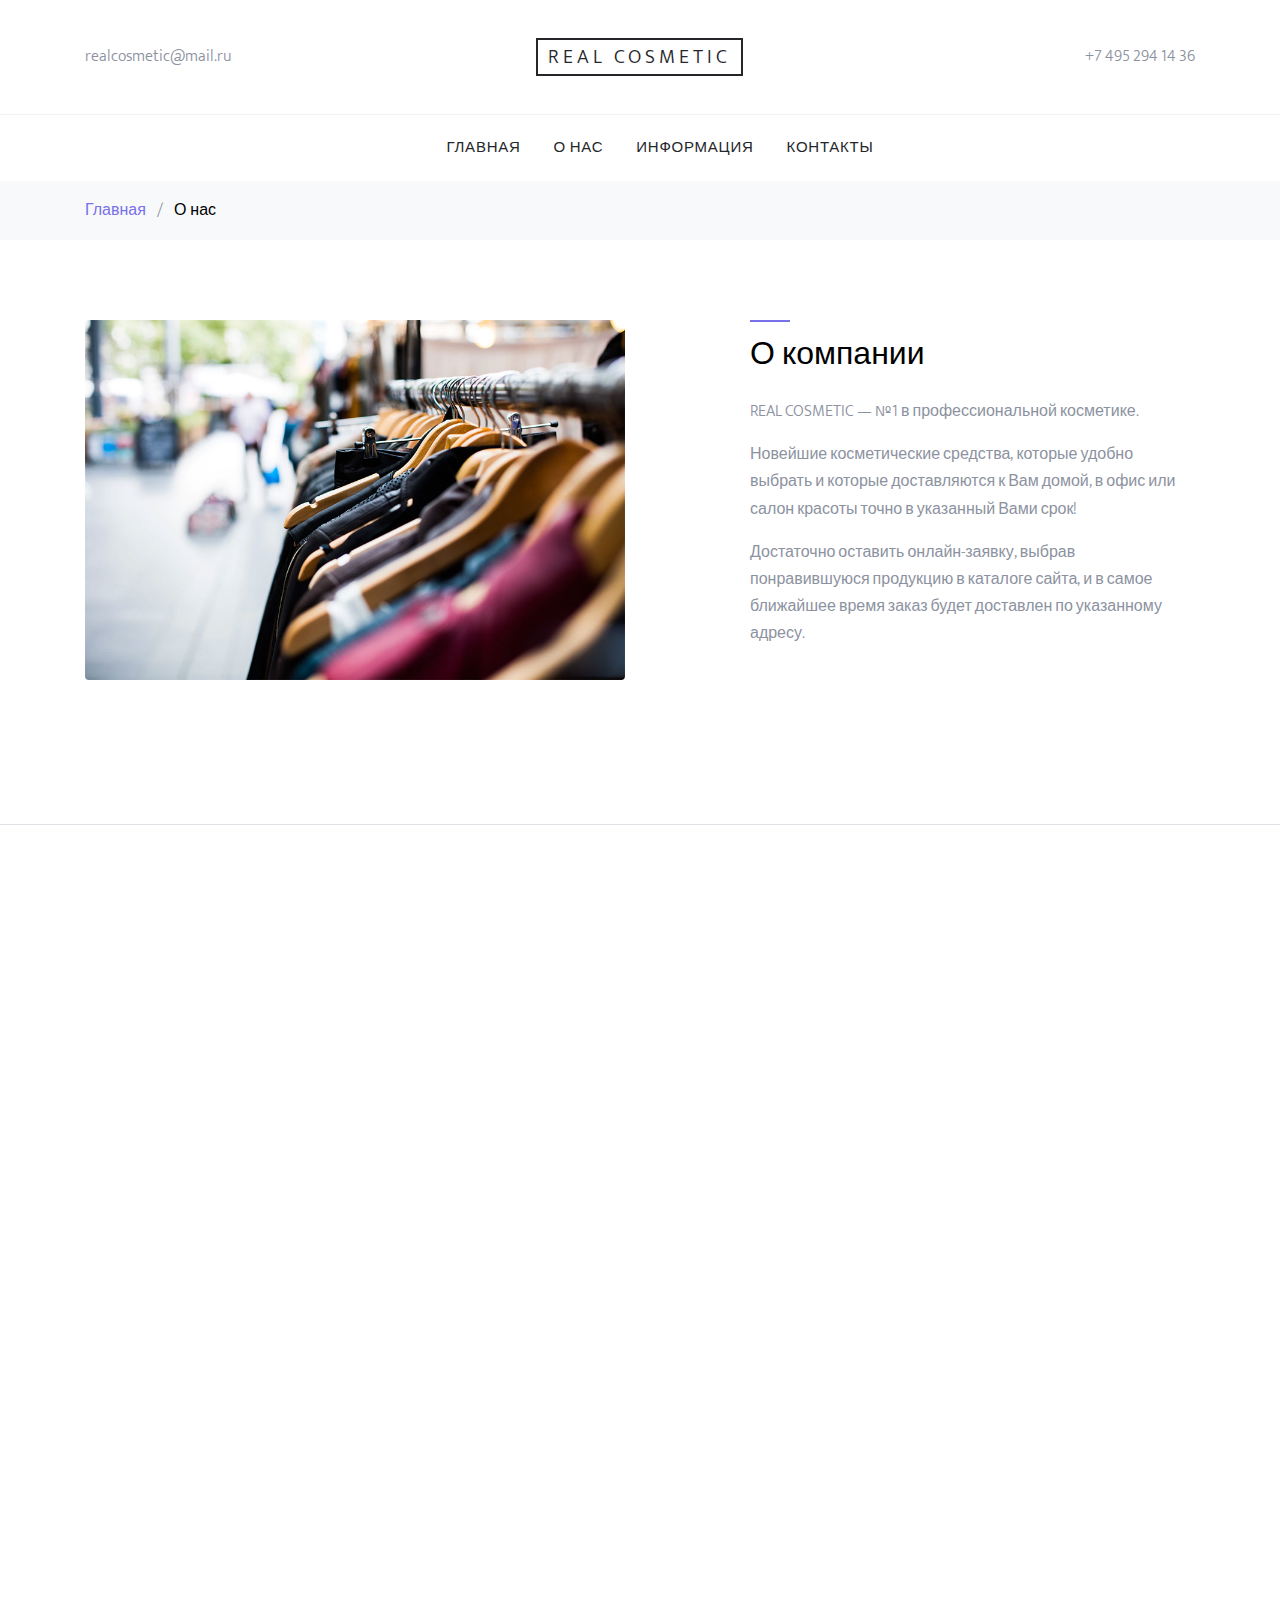
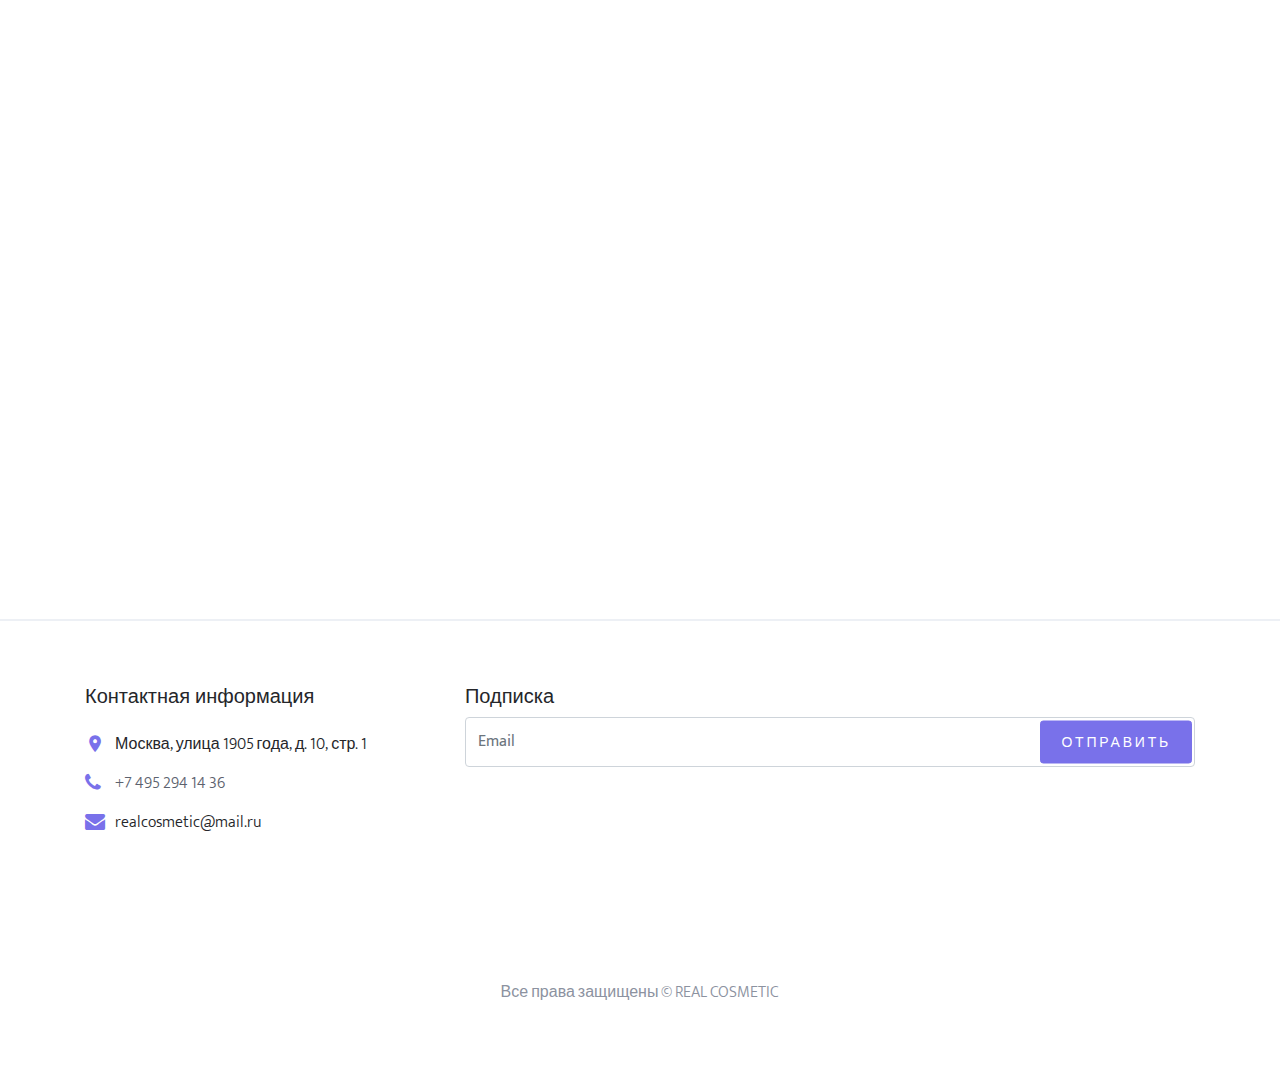
==== about.html @ 62da7d02 "first" ====
<!DOCTYPE html>
<html lang="ru">

<head>
  <title>Real Cosmetic &mdash; Профессиональная косметика для волос</title>
  <meta charset="utf-8">
  <meta name="viewport" content="width=device-width, initial-scale=1, shrink-to-fit=no">

  <link rel="stylesheet" href="https://fonts.googleapis.com/css?family=Mukta:300,400,700">
  <link rel="stylesheet" href="fonts/icomoon/style.css">

  <link rel="stylesheet" href="css/bootstrap.min.css">
  <link rel="stylesheet" href="css/magnific-popup.css">
  <link rel="stylesheet" href="css/jquery-ui.css">
  <link rel="stylesheet" href="css/owl.carousel.min.css">
  <link rel="stylesheet" href="css/owl.theme.default.min.css">


  <link rel="stylesheet" href="css/aos.css">

  <link rel="stylesheet" href="css/style.css">

</head>

<body>

  <div class="site-wrap">
    <header class="site-navbar" role="banner">
      <div class="site-navbar-top">
        <div class="container">
          <div class="row align-items-center">

            <div class="col-6 col-md-4 order-2 order-md-1 site-search-icon text-left">
              <div class="site-top-icons">
                <ul>
                  <li class="email">realcosmetic@mail.ru</li>
                </ul>
              </div>
            </div>

            <div class="col-12 mb-3 mb-md-0 col-md-4 order-1 order-md-2 text-center">
              <div class="site-logo">
                <a href="/" class="js-logo-clone">Real Cosmetic</a>
              </div>
            </div>

            <div class="col-6 col-md-4 order-3 order-md-3 text-right">
              <div class="site-top-icons">
                <ul>
                  <li class="phone">+7 495 294 14 36</li>
                  <li class="d-inline-block d-md-none ml-md-0"><a href="#" class="site-menu-toggle js-menu-toggle"><span
                        class="icon-menu"></span></a></li>
                </ul>
              </div>
            </div>

          </div>
        </div>
      </div>
      <nav class="site-navigation text-right text-md-center" role="navigation">
        <div class="container">
          <ul class="site-menu js-clone-nav d-none d-md-block">
            <li>
              <a href="/">Главная</a>
            </li>
            <li>
              <a class="active" href="about.html">О нас</a>
            </li>
            <li><a href="info.html">Информация</a></li>
            <li><a href="contact.html">Контакты</a></li>
          </ul>
        </div>
      </nav>
    </header>

    <div class="bg-light py-3">
      <div class="container">
        <div class="row">
          <div class="col-md-12 mb-0"><a href="/">Главная</a> <span class="mx-2 mb-0">/</span> <strong
              class="text-black">О нас</strong></div>
        </div>
      </div>
    </div>

    <div class="site-section border-bottom" data-aos="fade">
      <div class="container">
        <div class="row mb-5">
          <div class="col-md-6">
            <div class="block-16">
              <figure>
                <img src="images/blog_1.jpg" alt="Image placeholder" class="img-fluid rounded">
              </figure>
            </div>
          </div>
          <div class="col-md-1"></div>
          <div class="col-md-5">
            <div class="site-section-heading pt-3 mb-4">
              <h2 class="text-black">О компании</h2>
            </div>
            <p>REAL COSMETIC — №1 в профессиональной косметике.</p>
            <p>Новейшие косметические средства, которые удобно выбрать и которые доставляются к Вам домой, в офис или
              салон красоты точно в указанный Вами срок!
            </p>
            <p>Достаточно оставить онлайн-заявку, выбрав понравившуюся продукцию в каталоге сайта, и в самое ближайшее
              время заказ будет доставлен по указанному адресу.</p>
          </div>
        </div>
      </div>
    </div>

    <div class="site-section border-bottom" data-aos="fade">
      <div class="container">
        <div class="row mb-5">
          <div class="col-md-5">
            <div class="site-section-heading pt-3 mb-4">
              <h2 class="text-black">Наши достижения</h2>
            </div>
            <ul>
              <li>Надежные гарантии качества всего предлагаемого ассортимента; </li>
              <li>20 000 наименований продукции высшего качества;</li>
              <li>Представительство продукции более чем 100-та брендов с безупречной репутацией;</li>
              <li>Целевая аудитория из более чем 90 000 лояльных пользователей;</li>
              <li>Более 500 000 страниц в месяц просматривают наши пользователи;</li>
              <li>Доставка в 17 000 населенных пунктов РФ без предоплаты.</li>
            </ul>
          </div>
          <div class="col-md-1">
          </div>
          <div class="col-md-6">
            <div class="block-16">
              <figure>
                <img src="images/blog_1.jpg" alt="Image placeholder" class="img-fluid rounded">
              </figure>
            </div>
          </div>
        </div>
      </div>
    </div>

    <div class="site-section border-bottom" data-aos="fade">
      <div class="container">
        <div class="row mb-5">
          <div class="col-md-6">
            <div class="block-16">
              <figure>
                <img src="images/blog_1.jpg" alt="Image placeholder" class="img-fluid rounded">
              </figure>
            </div>
          </div>
          <div class="col-md-1"></div>
          <div class="col-md-5">
            <div class="site-section-heading pt-3 mb-4">
              <h2 class="text-black">Преимущества</h2>
            </div>
            <p>100% оригинальная продукция.</p>
            <p>Мы предлагаем Вам широкий спектр новинок. У нас Вы найдете современные косметические продукты
              профессиональных линий мировых производителей, созданные на основе натуральных и, порой, чрезвычайно
              редких компонентов.</p>
          </div>
        </div>
      </div>
    </div>

    <div class="site-section site-section-sm site-blocks-1">
      <div class="container">
        <div class="row">
          <div class="col-md-6 col-lg-4 d-lg-flex mb-4 mb-lg-0 pl-4" data-aos="fade-up" data-aos-delay="">
            <div class="icon mr-4 align-self-start">
              <span class="icon-truck"></span>
            </div>
            <div class="text">
              <h2 class="text-uppercase">Бесплатная доставка</h2>
              <p>от 2700 руб.</p>
            </div>
          </div>
          <div class="col-md-6 col-lg-4 d-lg-flex mb-4 mb-lg-0 pl-4" data-aos="fade-up" data-aos-delay="100">
            <div class="icon mr-4 align-self-start">
              <span class="icon-refresh2"></span>
            </div>
            <div class="text">
              <h2 class="text-uppercase">Бесплатный возврат</h2>
              <p>в течение 14 дней.</p>
            </div>
          </div>
          <div class="col-md-6 col-lg-4 d-lg-flex mb-4 mb-lg-0 pl-4" data-aos="fade-up" data-aos-delay="200">
            <div class="icon mr-4 align-self-start">
              <span class="icon-help"></span>
            </div>
            <div class="text">
              <h2 class="text-uppercase">Поддержка покупателей</h2>
              <p>консультации 24/7.</p>
            </div>
          </div>
        </div>
      </div>
    </div>

    <footer class="site-footer border-top">
      <div class="container">
        <div class="row">
          <div class="col-md-6 col-lg-4">
            <div class="block-5 mb-5">
              <h3 class="footer-heading mb-4">Контактная информация</h3>
              <ul class="list-unstyled">
                <li class="address">Москва, улица 1905 года, д. 10, стр. 1</li>
                <li class="phone"><a href="tel://84952941436">+7 495 294 14 36</a></li>
                <li class="email">realcosmetic@mail.ru</li>
              </ul>
            </div>
          </div>
          <div class="block-7 col-md-6 col-lg-8">
            <form action="#" method="post">
              <h3 class="footer-heading">Подписка</h3>
              <div class="form-group">
                <input type="text" class="form-control py-4" id="email_subscribe" placeholder="Email">
                <input type="submit" class="btn btn-sm btn-primary" value="Отправить">
              </div>
            </form>
          </div>
        </div>
        <div class="row pt-5 mt-5 text-center">
          <div class="col-md-12">
            <p>
              Все права защищены &copy; REAL COSMETIC
            </p>
          </div>

        </div>
      </div>
    </footer>
  </div>

  <script src="js/jquery-3.3.1.min.js"></script>
  <script src="js/jquery-ui.js"></script>
  <script src="js/popper.min.js"></script>
  <script src="js/bootstrap.min.js"></script>
  <script src="js/owl.carousel.min.js"></script>
  <script src="js/jquery.magnific-popup.min.js"></script>
  <script src="js/aos.js"></script>

  <script src="js/main.js"></script>

</body>

</html>
---- fonts/icomoon/style.css ----
@font-face {
  font-family: 'icomoon';
  src:  url('fonts/icomoon.eot?10si43');
  src:  url('fonts/icomoon.eot?10si43#iefix') format('embedded-opentype'),
    url('fonts/icomoon.ttf?10si43') format('truetype'),
    url('fonts/icomoon.woff?10si43') format('woff'),
    url('fonts/icomoon.svg?10si43#icomoon') format('svg');
  font-weight: normal;
  font-style: normal;
}

[class^="icon-"], [class*=" icon-"] {
  /* use !important to prevent issues with browser extensions that change fonts */
  font-family: 'icomoon' !important;
  speak: none;
  font-style: normal;
  font-weight: normal;
  font-variant: normal;
  text-transform: none;
  line-height: 1;

  /* Better Font Rendering =========== */
  -webkit-font-smoothing: antialiased;
  -moz-osx-font-smoothing: grayscale;
}

.icon-asterisk:before {
  content: "\f069";
}
.icon-plus:before {
  content: "\f067";
}
.icon-question:before {
  content: "\f128";
}
.icon-minus:before {
  content: "\f068";
}
.icon-glass:before {
  content: "\f000";
}
.icon-music:before {
  content: "\f001";
}
.icon-search:before {
  content: "\f002";
}
.icon-envelope-o:before {
  content: "\f003";
}
.icon-heart:before {
  content: "\f004";
}
.icon-star:before {
  content: "\f005";
}
.icon-star-o:before {
  content: "\f006";
}
.icon-user:before {
  content: "\f007";
}
.icon-film:before {
  content: "\f008";
}
.icon-th-large:before {
  content: "\f009";
}
.icon-th:before {
  content: "\f00a";
}
.icon-th-list:before {
  content: "\f00b";
}
.icon-check:before {
  content: "\f00c";
}
.icon-close:before {
  content: "\f00d";
}
.icon-remove:before {
  content: "\f00d";
}
.icon-times:before {
  content: "\f00d";
}
.icon-search-plus:before {
  content: "\f00e";
}
.icon-search-minus:before {
  content: "\f010";
}
.icon-power-off:before {
  content: "\f011";
}
.icon-signal:before {
  content: "\f012";
}
.icon-cog:before {
  content: "\f013";
}
.icon-gear:before {
  content: "\f013";
}
.icon-trash-o:before {
  content: "\f014";
}
.icon-home:before {
  content: "\f015";
}
.icon-file-o:before {
  content: "\f016";
}
.icon-clock-o:before {
  content: "\f017";
}
.icon-road:before {
  content: "\f018";
}
.icon-download:before {
  content: "\f019";
}
.icon-arrow-circle-o-down:before {
  content: "\f01a";
}
.icon-arrow-circle-o-up:before {
  content: "\f01b";
}
.icon-inbox:before {
  content: "\f01c";
}
.icon-play-circle-o:before {
  content: "\f01d";
}
.icon-repeat:before {
  content: "\f01e";
}
.icon-rotate-right:before {
  content: "\f01e";
}
.icon-refresh:before {
  content: "\f021";
}
.icon-list-alt:before {
  content: "\f022";
}
.icon-lock:before {
  content: "\f023";
}
.icon-flag:before {
  content: "\f024";
}
.icon-headphones:before {
  content: "\f025";
}
.icon-volume-off:before {
  content: "\f026";
}
.icon-volume-down:before {
  content: "\f027";
}
.icon-volume-up:before {
  content: "\f028";
}
.icon-qrcode:before {
  content: "\f029";
}
.icon-barcode:before {
  content: "\f02a";
}
.icon-tag:before {
  content: "\f02b";
}
.icon-tags:before {
  content: "\f02c";
}
.icon-book:before {
  content: "\f02d";
}
.icon-bookmark:before {
  content: "\f02e";
}
.icon-print:before {
  content: "\f02f";
}
.icon-camera:before {
  content: "\f030";
}
.icon-font:before {
  content: "\f031";
}
.icon-bold:before {
  content: "\f032";
}
.icon-italic:before {
  content: "\f033";
}
.icon-text-height:before {
  content: "\f034";
}
.icon-text-width:before {
  content: "\f035";
}
.icon-align-left:before {
  content: "\f036";
}
.icon-align-center:before {
  content: "\f037";
}
.icon-align-right:before {
  content: "\f038";
}
.icon-align-justify:before {
  content: "\f039";
}
.icon-list:before {
  content: "\f03a";
}
.icon-dedent:before {
  content: "\f03b";
}
.icon-outdent:before {
  content: "\f03b";
}
.icon-indent:before {
  content: "\f03c";
}
.icon-video-camera:before {
  content: "\f03d";
}
.icon-image:before {
  content: "\f03e";
}
.icon-photo:before {
  content: "\f03e";
}
.icon-picture-o:before {
  content: "\f03e";
}
.icon-pencil:before {
  content: "\f040";
}
.icon-map-marker:before {
  content: "\f041";
}
.icon-adjust:before {
  content: "\f042";
}
.icon-tint:before {
  content: "\f043";
}
.icon-edit:before {
  content: "\f044";
}
.icon-pencil-square-o:before {
  content: "\f044";
}
.icon-share-square-o:before {
  content: "\f045";
}
.icon-check-square-o:before {
  content: "\f046";
}
.icon-arrows:before {
  content: "\f047";
}
.icon-step-backward:before {
  content: "\f048";
}
.icon-fast-backward:before {
  content: "\f049";
}
.icon-backward:before {
  content: "\f04a";
}
.icon-play:before {
  content: "\f04b";
}
.icon-pause:before {
  content: "\f04c";
}
.icon-stop:before {
  content: "\f04d";
}
.icon-forward:before {
  content: "\f04e";
}
.icon-fast-forward:before {
  content: "\f050";
}
.icon-step-forward:before {
  content: "\f051";
}
.icon-eject:before {
  content: "\f052";
}
.icon-chevron-left:before {
  content: "\f053";
}
.icon-chevron-right:before {
  content: "\f054";
}
.icon-plus-circle:before {
  content: "\f055";
}
.icon-minus-circle:before {
  content: "\f056";
}
.icon-times-circle:before {
  content: "\f057";
}
.icon-check-circle:before {
  content: "\f058";
}
.icon-question-circle:before {
  content: "\f059";
}
.icon-info-circle:before {
  content: "\f05a";
}
.icon-crosshairs:before {
  content: "\f05b";
}
.icon-times-circle-o:before {
  content: "\f05c";
}
.icon-check-circle-o:before {
  content: "\f05d";
}
.icon-ban:before {
  content: "\f05e";
}
.icon-arrow-left:before {
  content: "\f060";
}
.icon-arrow-right:before {
  content: "\f061";
}
.icon-arrow-up:before {
  content: "\f062";
}
.icon-arrow-down:before {
  content: "\f063";
}
.icon-mail-forward:before {
  content: "\f064";
}
.icon-share:before {
  content: "\f064";
}
.icon-expand:before {
  content: "\f065";
}
.icon-compress:before {
  content: "\f066";
}
.icon-exclamation-circle:before {
  content: "\f06a";
}
.icon-gift:before {
  content: "\f06b";
}
.icon-leaf:before {
  content: "\f06c";
}
.icon-fire:before {
  content: "\f06d";
}
.icon-eye:before {
  content: "\f06e";
}
.icon-eye-slash:before {
  content: "\f070";
}
.icon-exclamation-triangle:before {
  content: "\f071";
}
.icon-warning:before {
  content: "\f071";
}
.icon-plane:before {
  content: "\f072";
}
.icon-calendar:before {
  content: "\f073";
}
.icon-random:before {
  content: "\f074";
}
.icon-comment:before {
  content: "\f075";
}
.icon-magnet:before {
  content: "\f076";
}
.icon-chevron-up:before {
  content: "\f077";
}
.icon-chevron-down:before {
  content: "\f078";
}
.icon-retweet:before {
  content: "\f079";
}
.icon-shopping-cart:before {
  content: "\f07a";
}
.icon-folder:before {
  content: "\f07b";
}
.icon-folder-open:before {
  content: "\f07c";
}
.icon-arrows-v:before {
  content: "\f07d";
}
.icon-arrows-h:before {
  content: "\f07e";
}
.icon-bar-chart:before {
  content: "\f080";
}
.icon-bar-chart-o:before {
  content: "\f080";
}
.icon-twitter-square:before {
  content: "\f081";
}
.icon-facebook-square:before {
  content: "\f082";
}
.icon-camera-retro:before {
  content: "\f083";
}
.icon-key:before {
  content: "\f084";
}
.icon-cogs:before {
  content: "\f085";
}
.icon-gears:before {
  content: "\f085";
}
.icon-comments:before {
  content: "\f086";
}
.icon-thumbs-o-up:before {
  content: "\f087";
}
.icon-thumbs-o-down:before {
  content: "\f088";
}
.icon-star-half:before {
  content: "\f089";
}
.icon-heart-o:before {
  content: "\f08a";
}
.icon-sign-out:before {
  content: "\f08b";
}
.icon-linkedin-square:before {
  content: "\f08c";
}
.icon-thumb-tack:before {
  content: "\f08d";
}
.icon-external-link:before {
  content: "\f08e";
}
.icon-sign-in:before {
  content: "\f090";
}
.icon-trophy:before {
  content: "\f091";
}
.icon-github-square:before {
  content: "\f092";
}
.icon-upload:before {
  content: "\f093";
}
.icon-lemon-o:before {
  content: "\f094";
}
.icon-phone:before {
  content: "\f095";
}
.icon-square-o:before {
  content: "\f096";
}
.icon-bookmark-o:before {
  content: "\f097";
}
.icon-phone-square:before {
  content: "\f098";
}
.icon-twitter:before {
  content: "\f099";
}
.icon-facebook:before {
  content: "\f09a";
}
.icon-facebook-f:before {
  content: "\f09a";
}
.icon-github:before {
  content: "\f09b";
}
.icon-unlock:before {
  content: "\f09c";
}
.icon-credit-card:before {
  content: "\f09d";
}
.icon-feed:before {
  content: "\f09e";
}
.icon-rss:before {
  content: "\f09e";
}
.icon-hdd-o:before {
  content: "\f0a0";
}
.icon-bullhorn:before {
  content: "\f0a1";
}
.icon-bell-o:before {
  content: "\f0a2";
}
.icon-certificate:before {
  content: "\f0a3";
}
.icon-hand-o-right:before {
  content: "\f0a4";
}
.icon-hand-o-left:before {
  content: "\f0a5";
}
.icon-hand-o-up:before {
  content: "\f0a6";
}
.icon-hand-o-down:before {
  content: "\f0a7";
}
.icon-arrow-circle-left:before {
  content: "\f0a8";
}
.icon-arrow-circle-right:before {
  content: "\f0a9";
}
.icon-arrow-circle-up:before {
  content: "\f0aa";
}
.icon-arrow-circle-down:before {
  content: "\f0ab";
}
.icon-globe:before {
  content: "\f0ac";
}
.icon-wrench:before {
  content: "\f0ad";
}
.icon-tasks:before {
  content: "\f0ae";
}
.icon-filter:before {
  content: "\f0b0";
}
.icon-briefcase:before {
  content: "\f0b1";
}
.icon-arrows-alt:before {
  content: "\f0b2";
}
.icon-group:before {
  content: "\f0c0";
}
.icon-users:before {
  content: "\f0c0";
}
.icon-chain:before {
  content: "\f0c1";
}
.icon-link:before {
  content: "\f0c1";
}
.icon-cloud:before {
  content: "\f0c2";
}
.icon-flask:before {
  content: "\f0c3";
}
.icon-cut:before {
  content: "\f0c4";
}
.icon-scissors:before {
  content: "\f0c4";
}
.icon-copy:before {
  content: "\f0c5";
}
.icon-files-o:before {
  content: "\f0c5";
}
.icon-paperclip:before {
  content: "\f0c6";
}
.icon-floppy-o:before {
  content: "\f0c7";
}
.icon-save:before {
  content: "\f0c7";
}
.icon-square:before {
  content: "\f0c8";
}
.icon-bars:before {
  content: "\f0c9";
}
.icon-navicon:before {
  content: "\f0c9";
}
.icon-reorder:before {
  content: "\f0c9";
}
.icon-list-ul:before {
  content: "\f0ca";
}
.icon-list-ol:before {
  content: "\f0cb";
}
.icon-strikethrough:before {
  content: "\f0cc";
}
.icon-underline:before {
  content: "\f0cd";
}
.icon-table:before {
  content: "\f0ce";
}
.icon-magic:before {
  content: "\f0d0";
}
.icon-truck:before {
  content: "\f0d1";
}
.icon-pinterest:before {
  content: "\f0d2";
}
.icon-pinterest-square:before {
  content: "\f0d3";
}
.icon-google-plus-square:before {
  content: "\f0d4";
}
.icon-google-plus:before {
  content: "\f0d5";
}
.icon-money:before {
  content: "\f0d6";
}
.icon-caret-down:before {
  content: "\f0d7";
}
.icon-caret-up:before {
  content: "\f0d8";
}
.icon-caret-left:before {
  content: "\f0d9";
}
.icon-caret-right:before {
  content: "\f0da";
}
.icon-columns:before {
  content: "\f0db";
}
.icon-sort:before {
  content: "\f0dc";
}
.icon-unsorted:before {
  content: "\f0dc";
}
.icon-sort-desc:before {
  content: "\f0dd";
}
.icon-sort-down:before {
  content: "\f0dd";
}
.icon-sort-asc:before {
  content: "\f0de";
}
.icon-sort-up:before {
  content: "\f0de";
}
.icon-envelope:before {
  content: "\f0e0";
}
.icon-linkedin:before {
  content: "\f0e1";
}
.icon-rotate-left:before {
  content: "\f0e2";
}
.icon-undo:before {
  content: "\f0e2";
}
.icon-gavel:before {
  content: "\f0e3";
}
.icon-legal:before {
  content: "\f0e3";
}
.icon-dashboard:before {
  content: "\f0e4";
}
.icon-tachometer:before {
  content: "\f0e4";
}
.icon-comment-o:before {
  content: "\f0e5";
}
.icon-comments-o:before {
  content: "\f0e6";
}
.icon-bolt:before {
  content: "\f0e7";
}
.icon-flash:before {
  content: "\f0e7";
}
.icon-sitemap:before {
  content: "\f0e8";
}
.icon-umbrella:before {
  content: "\f0e9";
}
.icon-clipboard:before {
  content: "\f0ea";
}
.icon-paste:before {
  content: "\f0ea";
}
.icon-lightbulb-o:before {
  content: "\f0eb";
}
.icon-exchange:before {
  content: "\f0ec";
}
.icon-cloud-download:before {
  content: "\f0ed";
}
.icon-cloud-upload:before {
  content: "\f0ee";
}
.icon-user-md:before {
  content: "\f0f0";
}
.icon-stethoscope:before {
  content: "\f0f1";
}
.icon-suitcase:before {
  content: "\f0f2";
}
.icon-bell:before {
  content: "\f0f3";
}
.icon-coffee:before {
  content: "\f0f4";
}
.icon-cutlery:before {
  content: "\f0f5";
}
.icon-file-text-o:before {
  content: "\f0f6";
}
.icon-building-o:before {
  content: "\f0f7";
}
.icon-hospital-o:before {
  content: "\f0f8";
}
.icon-ambulance:before {
  content: "\f0f9";
}
.icon-medkit:before {
  content: "\f0fa";
}
.icon-fighter-jet:before {
  content: "\f0fb";
}
.icon-beer:before {
  content: "\f0fc";
}
.icon-h-square:before {
  content: "\f0fd";
}
.icon-plus-square:before {
  content: "\f0fe";
}
.icon-angle-double-left:before {
  content: "\f100";
}
.icon-angle-double-right:before {
  content: "\f101";
}
.icon-angle-double-up:before {
  content: "\f102";
}
.icon-angle-double-down:before {
  content: "\f103";
}
.icon-angle-left:before {
  content: "\f104";
}
.icon-angle-right:before {
  content: "\f105";
}
.icon-angle-up:before {
  content: "\f106";
}
.icon-angle-down:before {
  content: "\f107";
}
.icon-desktop:before {
  content: "\f108";
}
.icon-laptop:before {
  content: "\f109";
}
.icon-tablet:before {
  content: "\f10a";
}
.icon-mobile:before {
  content: "\f10b";
}
.icon-mobile-phone:before {
  content: "\f10b";
}
.icon-circle-o:before {
  content: "\f10c";
}
.icon-quote-left:before {
  content: "\f10d";
}
.icon-quote-right:before {
  content: "\f10e";
}
.icon-spinner:before {
  content: "\f110";
}
.icon-circle:before {
  content: "\f111";
}
.icon-mail-reply:before {
  content: "\f112";
}
.icon-reply:before {
  content: "\f112";
}
.icon-github-alt:before {
  content: "\f113";
}
.icon-folder-o:before {
  content: "\f114";
}
.icon-folder-open-o:before {
  content: "\f115";
}
.icon-smile-o:before {
  content: "\f118";
}
.icon-frown-o:before {
  content: "\f119";
}
.icon-meh-o:before {
  content: "\f11a";
}
.icon-gamepad:before {
  content: "\f11b";
}
.icon-keyboard-o:before {
  content: "\f11c";
}
.icon-flag-o:before {
  content: "\f11d";
}
.icon-flag-checkered:before {
  content: "\f11e";
}
.icon-terminal:before {
  content: "\f120";
}
.icon-code:before {
  content: "\f121";
}
.icon-mail-reply-all:before {
  content: "\f122";
}
.icon-reply-all:before {
  content: "\f122";
}
.icon-star-half-empty:before {
  content: "\f123";
}
.icon-star-half-full:before {
  content: "\f123";
}
.icon-star-half-o:before {
  content: "\f123";
}
.icon-location-arrow:before {
  content: "\f124";
}
.icon-crop:before {
  content: "\f125";
}
.icon-code-fork:before {
  content: "\f126";
}
.icon-chain-broken:before {
  content: "\f127";
}
.icon-unlink:before {
  content: "\f127";
}
.icon-info:before {
  content: "\f129";
}
.icon-exclamation:before {
  content: "\f12a";
}
.icon-superscript:before {
  content: "\f12b";
}
.icon-subscript:before {
  content: "\f12c";
}
.icon-eraser:before {
  content: "\f12d";
}
.icon-puzzle-piece:before {
  content: "\f12e";
}
.icon-microphone:before {
  content: "\f130";
}
.icon-microphone-slash:before {
  content: "\f131";
}
.icon-shield:before {
  content: "\f132";
}
.icon-calendar-o:before {
  content: "\f133";
}
.icon-fire-extinguisher:before {
  content: "\f134";
}
.icon-rocket:before {
  content: "\f135";
}
.icon-maxcdn:before {
  content: "\f136";
}
.icon-chevron-circle-left:before {
  content: "\f137";
}
.icon-chevron-circle-right:before {
  content: "\f138";
}
.icon-chevron-circle-up:before {
  content: "\f139";
}
.icon-chevron-circle-down:before {
  content: "\f13a";
}
.icon-html5:before {
  content: "\f13b";
}
.icon-css3:before {
  content: "\f13c";
}
.icon-anchor:before {
  content: "\f13d";
}
.icon-unlock-alt:before {
  content: "\f13e";
}
.icon-bullseye:before {
  content: "\f140";
}
.icon-ellipsis-h:before {
  content: "\f141";
}
.icon-ellipsis-v:before {
  content: "\f142";
}
.icon-rss-square:before {
  content: "\f143";
}
.icon-play-circle:before {
  content: "\f144";
}
.icon-ticket:before {
  content: "\f145";
}
.icon-minus-square:before {
  content: "\f146";
}
.icon-minus-square-o:before {
  content: "\f147";
}
.icon-level-up:before {
  content: "\f148";
}
.icon-level-down:before {
  content: "\f149";
}
.icon-check-square:before {
  content: "\f14a";
}
.icon-pencil-square:before {
  content: "\f14b";
}
.icon-external-link-square:before {
  content: "\f14c";
}
.icon-share-square:before {
  content: "\f14d";
}
.icon-compass:before {
  content: "\f14e";
}
.icon-caret-square-o-down:before {
  content: "\f150";
}
.icon-toggle-down:before {
  content: "\f150";
}
.icon-caret-square-o-up:before {
  content: "\f151";
}
.icon-toggle-up:before {
  content: "\f151";
}
.icon-caret-square-o-right:before {
  content: "\f152";
}
.icon-toggle-right:before {
  content: "\f152";
}
.icon-eur:before {
  content: "\f153";
}
.icon-euro:before {
  content: "\f153";
}
.icon-gbp:before {
  content: "\f154";
}
.icon-dollar:before {
  content: "\f155";
}
.icon-usd:before {
  content: "\f155";
}
.icon-inr:before {
  content: "\f156";
}
.icon-rupee:before {
  content: "\f156";
}
.icon-cny:before {
  content: "\f157";
}
.icon-jpy:before {
  content: "\f157";
}
.icon-rmb:before {
  content: "\f157";
}
.icon-yen:before {
  content: "\f157";
}
.icon-rouble:before {
  content: "\f158";
}
.icon-rub:before {
  content: "\f158";
}
.icon-ruble:before {
  content: "\f158";
}
.icon-krw:before {
  content: "\f159";
}
.icon-won:before {
  content: "\f159";
}
.icon-bitcoin:before {
  content: "\f15a";
}
.icon-btc:before {
  content: "\f15a";
}
.icon-file:before {
  content: "\f15b";
}
.icon-file-text:before {
  content: "\f15c";
}
.icon-sort-alpha-asc:before {
  content: "\f15d";
}
.icon-sort-alpha-desc:before {
  content: "\f15e";
}
.icon-sort-amount-asc:before {
  content: "\f160";
}
.icon-sort-amount-desc:before {
  content: "\f161";
}
.icon-sort-numeric-asc:before {
  content: "\f162";
}
.icon-sort-numeric-desc:before {
  content: "\f163";
}
.icon-thumbs-up:before {
  content: "\f164";
}
.icon-thumbs-down:before {
  content: "\f165";
}
.icon-youtube-square:before {
  content: "\f166";
}
.icon-youtube:before {
  content: "\f167";
}
.icon-xing:before {
  content: "\f168";
}
.icon-xing-square:before {
  content: "\f169";
}
.icon-youtube-play:before {
  content: "\f16a";
}
.icon-dropbox:before {
  content: "\f16b";
}
.icon-stack-overflow:before {
  content: "\f16c";
}
.icon-instagram:before {
  content: "\f16d";
}
.icon-flickr:before {
  content: "\f16e";
}
.icon-adn:before {
  content: "\f170";
}
.icon-bitbucket:before {
  content: "\f171";
}
.icon-bitbucket-square:before {
  content: "\f172";
}
.icon-tumblr:before {
  content: "\f173";
}
.icon-tumblr-square:before {
  content: "\f174";
}
.icon-long-arrow-down:before {
  content: "\f175";
}
.icon-long-arrow-up:before {
  content: "\f176";
}
.icon-long-arrow-left:before {
  content: "\f177";
}
.icon-long-arrow-right:before {
  content: "\f178";
}
.icon-apple:before {
  content: "\f179";
}
.icon-windows:before {
  content: "\f17a";
}
.icon-android:before {
  content: "\f17b";
}
.icon-linux:before {
  content: "\f17c";
}
.icon-dribbble:before {
  content: "\f17d";
}
.icon-skype:before {
  content: "\f17e";
}
.icon-foursquare:before {
  content: "\f180";
}
.icon-trello:before {
  content: "\f181";
}
.icon-female:before {
  content: "\f182";
}
.icon-male:before {
  content: "\f183";
}
.icon-gittip:before {
  content: "\f184";
}
.icon-gratipay:before {
  content: "\f184";
}
.icon-sun-o:before {
  content: "\f185";
}
.icon-moon-o:before {
  content: "\f186";
}
.icon-archive:before {
  content: "\f187";
}
.icon-bug:before {
  content: "\f188";
}
.icon-vk:before {
  content: "\f189";
}
.icon-weibo:before {
  content: "\f18a";
}
.icon-renren:before {
  content: "\f18b";
}
.icon-pagelines:before {
  content: "\f18c";
}
.icon-stack-exchange:before {
  content: "\f18d";
}
.icon-arrow-circle-o-right:before {
  content: "\f18e";
}
.icon-arrow-circle-o-left:before {
  content: "\f190";
}
.icon-caret-square-o-left:before {
  content: "\f191";
}
.icon-toggle-left:before {
  content: "\f191";
}
.icon-dot-circle-o:before {
  content: "\f192";
}
.icon-wheelchair:before {
  content: "\f193";
}
.icon-vimeo-square:before {
  content: "\f194";
}
.icon-try:before {
  content: "\f195";
}
.icon-turkish-lira:before {
  content: "\f195";
}
.icon-plus-square-o:before {
  content: "\f196";
}
.icon-space-shuttle:before {
  content: "\f197";
}
.icon-slack:before {
  content: "\f198";
}
.icon-envelope-square:before {
  content: "\f199";
}
.icon-wordpress:before {
  content: "\f19a";
}
.icon-openid:before {
  content: "\f19b";
}
.icon-bank:before {
  content: "\f19c";
}
.icon-institution:before {
  content: "\f19c";
}
.icon-university:before {
  content: "\f19c";
}
.icon-graduation-cap:before {
  content: "\f19d";
}
.icon-mortar-board:before {
  content: "\f19d";
}
.icon-yahoo:before {
  content: "\f19e";
}
.icon-google:before {
  content: "\f1a0";
}
.icon-reddit:before {
  content: "\f1a1";
}
.icon-reddit-square:before {
  content: "\f1a2";
}
.icon-stumbleupon-circle:before {
  content: "\f1a3";
}
.icon-stumbleupon:before {
  content: "\f1a4";
}
.icon-delicious:before {
  content: "\f1a5";
}
.icon-digg:before {
  content: "\f1a6";
}
.icon-pied-piper-pp:before {
  content: "\f1a7";
}
.icon-pied-piper-alt:before {
  content: "\f1a8";
}
.icon-drupal:before {
  content: "\f1a9";
}
.icon-joomla:before {
  content: "\f1aa";
}
.icon-language:before {
  content: "\f1ab";
}
.icon-fax:before {
  content: "\f1ac";
}
.icon-building:before {
  content: "\f1ad";
}
.icon-child:before {
  content: "\f1ae";
}
.icon-paw:before {
  content: "\f1b0";
}
.icon-spoon:before {
  content: "\f1b1";
}
.icon-cube:before {
  content: "\f1b2";
}
.icon-cubes:before {
  content: "\f1b3";
}
.icon-behance:before {
  content: "\f1b4";
}
.icon-behance-square:before {
  content: "\f1b5";
}
.icon-steam:before {
  content: "\f1b6";
}
.icon-steam-square:before {
  content: "\f1b7";
}
.icon-recycle:before {
  content: "\f1b8";
}
.icon-automobile:before {
  content: "\f1b9";
}
.icon-car:before {
  content: "\f1b9";
}
.icon-cab:before {
  content: "\f1ba";
}
.icon-taxi:before {
  content: "\f1ba";
}
.icon-tree:before {
  content: "\f1bb";
}
.icon-spotify:before {
  content: "\f1bc";
}
.icon-deviantart:before {
  content: "\f1bd";
}
.icon-soundcloud:before {
  content: "\f1be";
}
.icon-database:before {
  content: "\f1c0";
}
.icon-file-pdf-o:before {
  content: "\f1c1";
}
.icon-file-word-o:before {
  content: "\f1c2";
}
.icon-file-excel-o:before {
  content: "\f1c3";
}
.icon-file-powerpoint-o:before {
  content: "\f1c4";
}
.icon-file-image-o:before {
  content: "\f1c5";
}
.icon-file-photo-o:before {
  content: "\f1c5";
}
.icon-file-picture-o:before {
  content: "\f1c5";
}
.icon-file-archive-o:before {
  content: "\f1c6";
}
.icon-file-zip-o:before {
  content: "\f1c6";
}
.icon-file-audio-o:before {
  content: "\f1c7";
}
.icon-file-sound-o:before {
  content: "\f1c7";
}
.icon-file-movie-o:before {
  content: "\f1c8";
}
.icon-file-video-o:before {
  content: "\f1c8";
}
.icon-file-code-o:before {
  content: "\f1c9";
}
.icon-vine:before {
  content: "\f1ca";
}
.icon-codepen:before {
  content: "\f1cb";
}
.icon-jsfiddle:before {
  content: "\f1cc";
}
.icon-life-bouy:before {
  content: "\f1cd";
}
.icon-life-buoy:before {
  content: "\f1cd";
}
.icon-life-ring:before {
  content: "\f1cd";
}
.icon-life-saver:before {
  content: "\f1cd";
}
.icon-support:before {
  content: "\f1cd";
}
.icon-circle-o-notch:before {
  content: "\f1ce";
}
.icon-ra:before {
  content: "\f1d0";
}
.icon-rebel:before {
  content: "\f1d0";
}
.icon-resistance:before {
  content: "\f1d0";
}
.icon-empire:before {
  content: "\f1d1";
}
.icon-ge:before {
  content: "\f1d1";
}
.icon-git-square:before {
  content: "\f1d2";
}
.icon-git:before {
  content: "\f1d3";
}
.icon-hacker-news:before {
  content: "\f1d4";
}
.icon-y-combinator-square:before {
  content: "\f1d4";
}
.icon-yc-square:before {
  content: "\f1d4";
}
.icon-tencent-weibo:before {
  content: "\f1d5";
}
.icon-qq:before {
  content: "\f1d6";
}
.icon-wechat:before {
  content: "\f1d7";
}
.icon-weixin:before {
  content: "\f1d7";
}
.icon-paper-plane:before {
  content: "\f1d8";
}
.icon-send:before {
  content: "\f1d8";
}
.icon-paper-plane-o:before {
  content: "\f1d9";
}
.icon-send-o:before {
  content: "\f1d9";
}
.icon-history:before {
  content: "\f1da";
}
.icon-circle-thin:before {
  content: "\f1db";
}
.icon-header:before {
  content: "\f1dc";
}
.icon-paragraph:before {
  content: "\f1dd";
}
.icon-sliders:before {
  content: "\f1de";
}
.icon-share-alt:before {
  content: "\f1e0";
}
.icon-share-alt-square:before {
  content: "\f1e1";
}
.icon-bomb:before {
  content: "\f1e2";
}
.icon-futbol-o:before {
  content: "\f1e3";
}
.icon-soccer-ball-o:before {
  content: "\f1e3";
}
.icon-tty:before {
  content: "\f1e4";
}
.icon-binoculars:before {
  content: "\f1e5";
}
.icon-plug:before {
  content: "\f1e6";
}
.icon-slideshare:before {
  content: "\f1e7";
}
.icon-twitch:before {
  content: "\f1e8";
}
.icon-yelp:before {
  content: "\f1e9";
}
.icon-newspaper-o:before {
  content: "\f1ea";
}
.icon-wifi:before {
  content: "\f1eb";
}
.icon-calculator:before {
  content: "\f1ec";
}
.icon-paypal:before {
  content: "\f1ed";
}
.icon-google-wallet:before {
  content: "\f1ee";
}
.icon-cc-visa:before {
  content: "\f1f0";
}
.icon-cc-mastercard:before {
  content: "\f1f1";
}
.icon-cc-discover:before {
  content: "\f1f2";
}
.icon-cc-amex:before {
  content: "\f1f3";
}
.icon-cc-paypal:before {
  content: "\f1f4";
}
.icon-cc-stripe:before {
  content: "\f1f5";
}
.icon-bell-slash:before {
  content: "\f1f6";
}
.icon-bell-slash-o:before {
  content: "\f1f7";
}
.icon-trash:before {
  content: "\f1f8";
}
.icon-copyright:before {
  content: "\f1f9";
}
.icon-at:before {
  content: "\f1fa";
}
.icon-eyedropper:before {
  content: "\f1fb";
}
.icon-paint-brush:before {
  content: "\f1fc";
}
.icon-birthday-cake:before {
  content: "\f1fd";
}
.icon-area-chart:before {
  content: "\f1fe";
}
.icon-pie-chart:before {
  content: "\f200";
}
.icon-line-chart:before {
  content: "\f201";
}
.icon-lastfm:before {
  content: "\f202";
}
.icon-lastfm-square:before {
  content: "\f203";
}
.icon-toggle-off:before {
  content: "\f204";
}
.icon-toggle-on:before {
  content: "\f205";
}
.icon-bicycle:before {
  content: "\f206";
}
.icon-bus:before {
  content: "\f207";
}
.icon-ioxhost:before {
  content: "\f208";
}
.icon-angellist:before {
  content: "\f209";
}
.icon-cc:before {
  content: "\f20a";
}
.icon-ils:before {
  content: "\f20b";
}
.icon-shekel:before {
  content: "\f20b";
}
.icon-sheqel:before {
  content: "\f20b";
}
.icon-meanpath:before {
  content: "\f20c";
}
.icon-buysellads:before {
  content: "\f20d";
}
.icon-connectdevelop:before {
  content: "\f20e";
}
.icon-dashcube:before {
  content: "\f210";
}
.icon-forumbee:before {
  content: "\f211";
}
.icon-leanpub:before {
  content: "\f212";
}
.icon-sellsy:before {
  content: "\f213";
}
.icon-shirtsinbulk:before {
  content: "\f214";
}
.icon-simplybuilt:before {
  content: "\f215";
}
.icon-skyatlas:before {
  content: "\f216";
}
.icon-cart-plus:before {
  content: "\f217";
}
.icon-cart-arrow-down:before {
  content: "\f218";
}
.icon-diamond:before {
  content: "\f219";
}
.icon-ship:before {
  content: "\f21a";
}
.icon-user-secret:before {
  content: "\f21b";
}
.icon-motorcycle:before {
  content: "\f21c";
}
.icon-street-view:before {
  content: "\f21d";
}
.icon-heartbeat:before {
  content: "\f21e";
}
.icon-venus:before {
  content: "\f221";
}
.icon-mars:before {
  content: "\f222";
}
.icon-mercury:before {
  content: "\f223";
}
.icon-intersex:before {
  content: "\f224";
}
.icon-transgender:before {
  content: "\f224";
}
.icon-transgender-alt:before {
  content: "\f225";
}
.icon-venus-double:before {
  content: "\f226";
}
.icon-mars-double:before {
  content: "\f227";
}
.icon-venus-mars:before {
  content: "\f228";
}
.icon-mars-stroke:before {
  content: "\f229";
}
.icon-mars-stroke-v:before {
  content: "\f22a";
}
.icon-mars-stroke-h:before {
  content: "\f22b";
}
.icon-neuter:before {
  content: "\f22c";
}
.icon-genderless:before {
  content: "\f22d";
}
.icon-facebook-official:before {
  content: "\f230";
}
.icon-pinterest-p:before {
  content: "\f231";
}
.icon-whatsapp:before {
  content: "\f232";
}
.icon-server:before {
  content: "\f233";
}
.icon-user-plus:before {
  content: "\f234";
}
.icon-user-times:before {
  content: "\f235";
}
.icon-bed:before {
  content: "\f236";
}
.icon-hotel:before {
  content: "\f236";
}
.icon-viacoin:before {
  content: "\f237";
}
.icon-train:before {
  content: "\f238";
}
.icon-subway:before {
  content: "\f239";
}
.icon-medium:before {
  content: "\f23a";
}
.icon-y-combinator:before {
  content: "\f23b";
}
.icon-yc:before {
  content: "\f23b";
}
.icon-optin-monster:before {
  content: "\f23c";
}
.icon-opencart:before {
  content: "\f23d";
}
.icon-expeditedssl:before {
  content: "\f23e";
}
.icon-battery:before {
  content: "\f240";
}
.icon-battery-4:before {
  content: "\f240";
}
.icon-battery-full:before {
  content: "\f240";
}
.icon-battery-3:before {
  content: "\f241";
}
.icon-battery-three-quarters:before {
  content: "\f241";
}
.icon-battery-2:before {
  content: "\f242";
}
.icon-battery-half:before {
  content: "\f242";
}
.icon-battery-1:before {
  content: "\f243";
}
.icon-battery-quarter:before {
  content: "\f243";
}
.icon-battery-0:before {
  content: "\f244";
}
.icon-battery-empty:before {
  content: "\f244";
}
.icon-mouse-pointer:before {
  content: "\f245";
}
.icon-i-cursor:before {
  content: "\f246";
}
.icon-object-group:before {
  content: "\f247";
}
.icon-object-ungroup:before {
  content: "\f248";
}
.icon-sticky-note:before {
  content: "\f249";
}
.icon-sticky-note-o:before {
  content: "\f24a";
}
.icon-cc-jcb:before {
  content: "\f24b";
}
.icon-cc-diners-club:before {
  content: "\f24c";
}
.icon-clone:before {
  content: "\f24d";
}
.icon-balance-scale:before {
  content: "\f24e";
}
.icon-hourglass-o:before {
  content: "\f250";
}
.icon-hourglass-1:before {
  content: "\f251";
}
.icon-hourglass-start:before {
  content: "\f251";
}
.icon-hourglass-2:before {
  content: "\f252";
}
.icon-hourglass-half:before {
  content: "\f252";
}
.icon-hourglass-3:before {
  content: "\f253";
}
.icon-hourglass-end:before {
  content: "\f253";
}
.icon-hourglass:before {
  content: "\f254";
}
.icon-hand-grab-o:before {
  content: "\f255";
}
.icon-hand-rock-o:before {
  content: "\f255";
}
.icon-hand-paper-o:before {
  content: "\f256";
}
.icon-hand-stop-o:before {
  content: "\f256";
}
.icon-hand-scissors-o:before {
  content: "\f257";
}
.icon-hand-lizard-o:before {
  content: "\f258";
}
.icon-hand-spock-o:before {
  content: "\f259";
}
.icon-hand-pointer-o:before {
  content: "\f25a";
}
.icon-hand-peace-o:before {
  content: "\f25b";
}
.icon-trademark:before {
  content: "\f25c";
}
.icon-registered:before {
  content: "\f25d";
}
.icon-creative-commons:before {
  content: "\f25e";
}
.icon-gg:before {
  content: "\f260";
}
.icon-gg-circle:before {
  content: "\f261";
}
.icon-tripadvisor:before {
  content: "\f262";
}
.icon-odnoklassniki:before {
  content: "\f263";
}
.icon-odnoklassniki-square:before {
  content: "\f264";
}
.icon-get-pocket:before {
  content: "\f265";
}
.icon-wikipedia-w:before {
  content: "\f266";
}
.icon-safari:before {
  content: "\f267";
}
.icon-chrome:before {
  content: "\f268";
}
.icon-firefox:before {
  content: "\f269";
}
.icon-opera:before {
  content: "\f26a";
}
.icon-internet-explorer:before {
  content: "\f26b";
}
.icon-television:before {
  content: "\f26c";
}
.icon-tv:before {
  content: "\f26c";
}
.icon-contao:before {
  content: "\f26d";
}
.icon-500px:before {
  content: "\f26e";
}
.icon-amazon:before {
  content: "\f270";
}
.icon-calendar-plus-o:before {
  content: "\f271";
}
.icon-calendar-minus-o:before {
  content: "\f272";
}
.icon-calendar-times-o:before {
  content: "\f273";
}
.icon-calendar-check-o:before {
  content: "\f274";
}
.icon-industry:before {
  content: "\f275";
}
.icon-map-pin:before {
  content: "\f276";
}
.icon-map-signs:before {
  content: "\f277";
}
.icon-map-o:before {
  content: "\f278";
}
.icon-map:before {
  content: "\f279";
}
.icon-commenting:before {
  content: "\f27a";
}
.icon-commenting-o:before {
  content: "\f27b";
}
.icon-houzz:before {
  content: "\f27c";
}
.icon-vimeo:before {
  content: "\f27d";
}
.icon-black-tie:before {
  content: "\f27e";
}
.icon-fonticons:before {
  content: "\f280";
}
.icon-reddit-alien:before {
  content: "\f281";
}
.icon-edge:before {
  content: "\f282";
}
.icon-credit-card-alt:before {
  content: "\f283";
}
.icon-codiepie:before {
  content: "\f284";
}
.icon-modx:before {
  content: "\f285";
}
.icon-fort-awesome:before {
  content: "\f286";
}
.icon-usb:before {
  content: "\f287";
}
.icon-product-hunt:before {
  content: "\f288";
}
.icon-mixcloud:before {
  content: "\f289";
}
.icon-scribd:before {
  content: "\f28a";
}
.icon-pause-circle:before {
  content: "\f28b";
}
.icon-pause-circle-o:before {
  content: "\f28c";
}
.icon-stop-circle:before {
  content: "\f28d";
}
.icon-stop-circle-o:before {
  content: "\f28e";
}
.icon-shopping-bag:before {
  content: "\f290";
}
.icon-shopping-basket:before {
  content: "\f291";
}
.icon-hashtag:before {
  content: "\f292";
}
.icon-bluetooth:before {
  content: "\f293";
}
.icon-bluetooth-b:before {
  content: "\f294";
}
.icon-percent:before {
  content: "\f295";
}
.icon-gitlab:before {
  content: "\f296";
}
.icon-wpbeginner:before {
  content: "\f297";
}
.icon-wpforms:before {
  content: "\f298";
}
.icon-envira:before {
  content: "\f299";
}
.icon-universal-access:before {
  content: "\f29a";
}
.icon-wheelchair-alt:before {
  content: "\f29b";
}
.icon-question-circle-o:before {
  content: "\f29c";
}
.icon-blind:before {
  content: "\f29d";
}
.icon-audio-description:before {
  content: "\f29e";
}
.icon-volume-control-phone:before {
  content: "\f2a0";
}
.icon-braille:before {
  content: "\f2a1";
}
.icon-assistive-listening-systems:before {
  content: "\f2a2";
}
.icon-american-sign-language-interpreting:before {
  content: "\f2a3";
}
.icon-asl-interpreting:before {
  content: "\f2a3";
}
.icon-deaf:before {
  content: "\f2a4";
}
.icon-deafness:before {
  content: "\f2a4";
}
.icon-hard-of-hearing:before {
  content: "\f2a4";
}
.icon-glide:before {
  content: "\f2a5";
}
.icon-glide-g:before {
  content: "\f2a6";
}
.icon-sign-language:before {
  content: "\f2a7";
}
.icon-signing:before {
  content: "\f2a7";
}
.icon-low-vision:before {
  content: "\f2a8";
}
.icon-viadeo:before {
  content: "\f2a9";
}
.icon-viadeo-square:before {
  content: "\f2aa";
}
.icon-snapchat:before {
  content: "\f2ab";
}
.icon-snapchat-ghost:before {
  content: "\f2ac";
}
.icon-snapchat-square:before {
  content: "\f2ad";
}
.icon-pied-piper:before {
  content: "\f2ae";
}
.icon-first-order:before {
  content: "\f2b0";
}
.icon-yoast:before {
  content: "\f2b1";
}
.icon-themeisle:before {
  content: "\f2b2";
}
.icon-google-plus-circle:before {
  content: "\f2b3";
}
.icon-google-plus-official:before {
  content: "\f2b3";
}
.icon-fa:before {
  content: "\f2b4";
}
.icon-font-awesome:before {
  content: "\f2b4";
}
.icon-handshake-o:before {
  content: "\f2b5";
}
.icon-envelope-open:before {
  content: "\f2b6";
}
.icon-envelope-open-o:before {
  content: "\f2b7";
}
.icon-linode:before {
  content: "\f2b8";
}
.icon-address-book:before {
  content: "\f2b9";
}
.icon-address-book-o:before {
  content: "\f2ba";
}
.icon-address-card:before {
  content: "\f2bb";
}
.icon-vcard:before {
  content: "\f2bb";
}
.icon-address-card-o:before {
  content: "\f2bc";
}
.icon-vcard-o:before {
  content: "\f2bc";
}
.icon-user-circle:before {
  content: "\f2bd";
}
.icon-user-circle-o:before {
  content: "\f2be";
}
.icon-user-o:before {
  content: "\f2c0";
}
.icon-id-badge:before {
  content: "\f2c1";
}
.icon-drivers-license:before {
  content: "\f2c2";
}
.icon-id-card:before {
  content: "\f2c2";
}
.icon-drivers-license-o:before {
  content: "\f2c3";
}
.icon-id-card-o:before {
  content: "\f2c3";
}
.icon-quora:before {
  content: "\f2c4";
}
.icon-free-code-camp:before {
  content: "\f2c5";
}
.icon-telegram:before {
  content: "\f2c6";
}
.icon-thermometer:before {
  content: "\f2c7";
}
.icon-thermometer-4:before {
  content: "\f2c7";
}
.icon-thermometer-full:before {
  content: "\f2c7";
}
.icon-thermometer-3:before {
  content: "\f2c8";
}
.icon-thermometer-three-quarters:before {
  content: "\f2c8";
}
.icon-thermometer-2:before {
  content: "\f2c9";
}
.icon-thermometer-half:before {
  content: "\f2c9";
}
.icon-thermometer-1:before {
  content: "\f2ca";
}
.icon-thermometer-quarter:before {
  content: "\f2ca";
}
.icon-thermometer-0:before {
  content: "\f2cb";
}
.icon-thermometer-empty:before {
  content: "\f2cb";
}
.icon-shower:before {
  content: "\f2cc";
}
.icon-bath:before {
  content: "\f2cd";
}
.icon-bathtub:before {
  content: "\f2cd";
}
.icon-s15:before {
  content: "\f2cd";
}
.icon-podcast:before {
  content: "\f2ce";
}
.icon-window-maximize:before {
  content: "\f2d0";
}
.icon-window-minimize:before {
  content: "\f2d1";
}
.icon-window-restore:before {
  content: "\f2d2";
}
.icon-times-rectangle:before {
  content: "\f2d3";
}
.icon-window-close:before {
  content: "\f2d3";
}
.icon-times-rectangle-o:before {
  content: "\f2d4";
}
.icon-window-close-o:before {
  content: "\f2d4";
}
.icon-bandcamp:before {
  content: "\f2d5";
}
.icon-grav:before {
  content: "\f2d6";
}
.icon-etsy:before {
  content: "\f2d7";
}
.icon-imdb:before {
  content: "\f2d8";
}
.icon-ravelry:before {
  content: "\f2d9";
}
.icon-eercast:before {
  content: "\f2da";
}
.icon-microchip:before {
  content: "\f2db";
}
.icon-snowflake-o:before {
  content: "\f2dc";
}
.icon-superpowers:before {
  content: "\f2dd";
}
.icon-wpexplorer:before {
  content: "\f2de";
}
.icon-meetup:before {
  content: "\f2e0";
}
.icon-3d_rotation:before {
  content: "\e84d";
}
.icon-ac_unit:before {
  content: "\eb3b";
}
.icon-alarm:before {
  content: "\e855";
}
.icon-access_alarms:before {
  content: "\e191";
}
.icon-schedule:before {
  content: "\e8b5";
}
.icon-accessibility:before {
  content: "\e84e";
}
.icon-accessible:before {
  content: "\e914";
}
.icon-account_balance:before {
  content: "\e84f";
}
.icon-account_balance_wallet:before {
  content: "\e850";
}
.icon-account_box:before {
  content: "\e851";
}
.icon-account_circle:before {
  content: "\e853";
}
.icon-adb:before {
  content: "\e60e";
}
.icon-add:before {
  content: "\e145";
}
.icon-add_a_photo:before {
  content: "\e439";
}
.icon-alarm_add:before {
  content: "\e856";
}
.icon-add_alert:before {
  content: "\e003";
}
.icon-add_box:before {
  content: "\e146";
}
.icon-add_circle:before {
  content: "\e147";
}
.icon-control_point:before {
  content: "\e3ba";
}
.icon-add_location:before {
  content: "\e567";
}
.icon-add_shopping_cart:before {
  content: "\e854";
}
.icon-queue:before {
  content: "\e03c";
}
.icon-add_to_queue:before {
  content: "\e05c";
}
.icon-adjust2:before {
  content: "\e39e";
}
.icon-airline_seat_flat:before {
  content: "\e630";
}
.icon-airline_seat_flat_angled:before {
  content: "\e631";
}
.icon-airline_seat_individual_suite:before {
  content: "\e632";
}
.icon-airline_seat_legroom_extra:before {
  content: "\e633";
}
.icon-airline_seat_legroom_normal:before {
  content: "\e634";
}
.icon-airline_seat_legroom_reduced:before {
  content: "\e635";
}
.icon-airline_seat_recline_extra:before {
  content: "\e636";
}
.icon-airline_seat_recline_normal:before {
  content: "\e637";
}
.icon-flight:before {
  content: "\e539";
}
.icon-airplanemode_inactive:before {
  content: "\e194";
}
.icon-airplay:before {
  content: "\e055";
}
.icon-airport_shuttle:before {
  content: "\eb3c";
}
.icon-alarm_off:before {
  content: "\e857";
}
.icon-alarm_on:before {
  content: "\e858";
}
.icon-album:before {
  content: "\e019";
}
.icon-all_inclusive:before {
  content: "\eb3d";
}
.icon-all_out:before {
  content: "\e90b";
}
.icon-android2:before {
  content: "\e859";
}
.icon-announcement:before {
  content: "\e85a";
}
.icon-apps:before {
  content: "\e5c3";
}
.icon-archive2:before {
  content: "\e149";
}
.icon-arrow_back:before {
  content: "\e5c4";
}
.icon-arrow_downward:before {
  content: "\e5db";
}
.icon-arrow_drop_down:before {
  content: "\e5c5";
}
.icon-arrow_drop_down_circle:before {
  content: "\e5c6";
}
.icon-arrow_drop_up:before {
  content: "\e5c7";
}
.icon-arrow_forward:before {
  content: "\e5c8";
}
.icon-arrow_upward:before {
  content: "\e5d8";
}
.icon-art_track:before {
  content: "\e060";
}
.icon-aspect_ratio:before {
  content: "\e85b";
}
.icon-poll:before {
  content: "\e801";
}
.icon-assignment:before {
  content: "\e85d";
}
.icon-assignment_ind:before {
  content: "\e85e";
}
.icon-assignment_late:before {
  content: "\e85f";
}
.icon-assignment_return:before {
  content: "\e860";
}
.icon-assignment_returned:before {
  content: "\e861";
}
.icon-assignment_turned_in:before {
  content: "\e862";
}
.icon-assistant:before {
  content: "\e39f";
}
.icon-flag2:before {
  content: "\e153";
}
.icon-attach_file:before {
  content: "\e226";
}
.icon-attach_money:before {
  content: "\e227";
}
.icon-attachment:before {
  content: "\e2bc";
}
.icon-audiotrack:before {
  content: "\e3a1";
}
.icon-autorenew:before {
  content: "\e863";
}
.icon-av_timer:before {
  content: "\e01b";
}
.icon-backspace:before {
  content: "\e14a";
}
.icon-cloud_upload:before {
  content: "\e2c3";
}
.icon-battery_alert:before {
  content: "\e19c";
}
.icon-battery_charging_full:before {
  content: "\e1a3";
}
.icon-battery_std:before {
  content: "\e1a5";
}
.icon-battery_unknown:before {
  content: "\e1a6";
}
.icon-beach_access:before {
  content: "\eb3e";
}
.icon-beenhere:before {
  content: "\e52d";
}
.icon-block:before {
  content: "\e14b";
}
.icon-bluetooth2:before {
  content: "\e1a7";
}
.icon-bluetooth_searching:before {
  content: "\e1aa";
}
.icon-bluetooth_connected:before {
  content: "\e1a8";
}
.icon-bluetooth_disabled:before {
  content: "\e1a9";
}
.icon-blur_circular:before {
  content: "\e3a2";
}
.icon-blur_linear:before {
  content: "\e3a3";
}
.icon-blur_off:before {
  content: "\e3a4";
}
.icon-blur_on:before {
  content: "\e3a5";
}
.icon-class:before {
  content: "\e86e";
}
.icon-turned_in:before {
  content: "\e8e6";
}
.icon-turned_in_not:before {
  content: "\e8e7";
}
.icon-border_all:before {
  content: "\e228";
}
.icon-border_bottom:before {
  content: "\e229";
}
.icon-border_clear:before {
  content: "\e22a";
}
.icon-border_color:before {
  content: "\e22b";
}
.icon-border_horizontal:before {
  content: "\e22c";
}
.icon-border_inner:before {
  content: "\e22d";
}
.icon-border_left:before {
  content: "\e22e";
}
.icon-border_outer:before {
  content: "\e22f";
}
.icon-border_right:before {
  content: "\e230";
}
.icon-border_style:before {
  content: "\e231";
}
.icon-border_top:before {
  content: "\e232";
}
.icon-border_vertical:before {
  content: "\e233";
}
.icon-branding_watermark:before {
  content: "\e06b";
}
.icon-brightness_1:before {
  content: "\e3a6";
}
.icon-brightness_2:before {
  content: "\e3a7";
}
.icon-brightness_3:before {
  content: "\e3a8";
}
.icon-brightness_4:before {
  content: "\e3a9";
}
.icon-brightness_low:before {
  content: "\e1ad";
}
.icon-brightness_medium:before {
  content: "\e1ae";
}
.icon-brightness_high:before {
  content: "\e1ac";
}
.icon-brightness_auto:before {
  content: "\e1ab";
}
.icon-broken_image:before {
  content: "\e3ad";
}
.icon-brush:before {
  content: "\e3ae";
}
.icon-bubble_chart:before {
  content: "\e6dd";
}
.icon-bug_report:before {
  content: "\e868";
}
.icon-build:before {
  content: "\e869";
}
.icon-burst_mode:before {
  content: "\e43c";
}
.icon-domain:before {
  content: "\e7ee";
}
.icon-business_center:before {
  content: "\eb3f";
}
.icon-cached:before {
  content: "\e86a";
}
.icon-cake:before {
  content: "\e7e9";
}
.icon-phone2:before {
  content: "\e0cd";
}
.icon-call_end:before {
  content: "\e0b1";
}
.icon-call_made:before {
  content: "\e0b2";
}
.icon-merge_type:before {
  content: "\e252";
}
.icon-call_missed:before {
  content: "\e0b4";
}
.icon-call_missed_outgoing:before {
  content: "\e0e4";
}
.icon-call_received:before {
  content: "\e0b5";
}
.icon-call_split:before {
  content: "\e0b6";
}
.icon-call_to_action:before {
  content: "\e06c";
}
.icon-camera2:before {
  content: "\e3af";
}
.icon-photo_camera:before {
  content: "\e412";
}
.icon-camera_enhance:before {
  content: "\e8fc";
}
.icon-camera_front:before {
  content: "\e3b1";
}
.icon-camera_rear:before {
  content: "\e3b2";
}
.icon-camera_roll:before {
  content: "\e3b3";
}
.icon-cancel:before {
  content: "\e5c9";
}
.icon-redeem:before {
  content: "\e8b1";
}
.icon-card_membership:before {
  content: "\e8f7";
}
.icon-card_travel:before {
  content: "\e8f8";
}
.icon-casino:before {
  content: "\eb40";
}
.icon-cast:before {
  content: "\e307";
}
.icon-cast_connected:before {
  content: "\e308";
}
.icon-center_focus_strong:before {
  content: "\e3b4";
}
.icon-center_focus_weak:before {
  content: "\e3b5";
}
.icon-change_history:before {
  content: "\e86b";
}
.icon-chat:before {
  content: "\e0b7";
}
.icon-chat_bubble:before {
  content: "\e0ca";
}
.icon-chat_bubble_outline:before {
  content: "\e0cb";
}
.icon-check2:before {
  content: "\e5ca";
}
.icon-check_box:before {
  content: "\e834";
}
.icon-check_box_outline_blank:before {
  content: "\e835";
}
.icon-check_circle:before {
  content: "\e86c";
}
.icon-navigate_before:before {
  content: "\e408";
}
.icon-navigate_next:before {
  content: "\e409";
}
.icon-child_care:before {
  content: "\eb41";
}
.icon-child_friendly:before {
  content: "\eb42";
}
.icon-chrome_reader_mode:before {
  content: "\e86d";
}
.icon-close2:before {
  content: "\e5cd";
}
.icon-clear_all:before {
  content: "\e0b8";
}
.icon-closed_caption:before {
  content: "\e01c";
}
.icon-wb_cloudy:before {
  content: "\e42d";
}
.icon-cloud_circle:before {
  content: "\e2be";
}
.icon-cloud_done:before {
  content: "\e2bf";
}
.icon-cloud_download:before {
  content: "\e2c0";
}
.icon-cloud_off:before {
  content: "\e2c1";
}
.icon-cloud_queue:before {
  content: "\e2c2";
}
.icon-code2:before {
  content: "\e86f";
}
.icon-photo_library:before {
  content: "\e413";
}
.icon-collections_bookmark:before {
  content: "\e431";
}
.icon-palette:before {
  content: "\e40a";
}
.icon-colorize:before {
  content: "\e3b8";
}
.icon-comment2:before {
  content: "\e0b9";
}
.icon-compare:before {
  content: "\e3b9";
}
.icon-compare_arrows:before {
  content: "\e915";
}
.icon-laptop2:before {
  content: "\e31e";
}
.icon-confirmation_number:before {
  content: "\e638";
}
.icon-contact_mail:before {
  content: "\e0d0";
}
.icon-contact_phone:before {
  content: "\e0cf";
}
.icon-contacts:before {
  content: "\e0ba";
}
.icon-content_copy:before {
  content: "\e14d";
}
.icon-content_cut:before {
  content: "\e14e";
}
.icon-content_paste:before {
  content: "\e14f";
}
.icon-control_point_duplicate:before {
  content: "\e3bb";
}
.icon-copyright2:before {
  content: "\e90c";
}
.icon-mode_edit:before {
  content: "\e254";
}
.icon-create_new_folder:before {
  content: "\e2cc";
}
.icon-payment:before {
  content: "\e8a1";
}
.icon-crop2:before {
  content: "\e3be";
}
.icon-crop_16_9:before {
  content: "\e3bc";
}
.icon-crop_3_2:before {
  content: "\e3bd";
}
.icon-crop_landscape:before {
  content: "\e3c3";
}
.icon-crop_7_5:before {
  content: "\e3c0";
}
.icon-crop_din:before {
  content: "\e3c1";
}
.icon-crop_free:before {
  content: "\e3c2";
}
.icon-crop_original:before {
  content: "\e3c4";
}
.icon-crop_portrait:before {
  content: "\e3c5";
}
.icon-crop_rotate:before {
  content: "\e437";
}
.icon-crop_square:before {
  content: "\e3c6";
}
.icon-dashboard2:before {
  content: "\e871";
}
.icon-data_usage:before {
  content: "\e1af";
}
.icon-date_range:before {
  content: "\e916";
}
.icon-dehaze:before {
  content: "\e3c7";
}
.icon-delete:before {
  content: "\e872";
}
.icon-delete_forever:before {
  content: "\e92b";
}
.icon-delete_sweep:before {
  content: "\e16c";
}
.icon-description:before {
  content: "\e873";
}
.icon-desktop_mac:before {
  content: "\e30b";
}
.icon-desktop_windows:before {
  content: "\e30c";
}
.icon-details:before {
  content: "\e3c8";
}
.icon-developer_board:before {
  content: "\e30d";
}
.icon-developer_mode:before {
  content: "\e1b0";
}
.icon-device_hub:before {
  content: "\e335";
}
.icon-phonelink:before {
  content: "\e326";
}
.icon-devices_other:before {
  content: "\e337";
}
.icon-dialer_sip:before {
  content: "\e0bb";
}
.icon-dialpad:before {
  content: "\e0bc";
}
.icon-directions:before {
  content: "\e52e";
}
.icon-directions_bike:before {
  content: "\e52f";
}
.icon-directions_boat:before {
  content: "\e532";
}
.icon-directions_bus:before {
  content: "\e530";
}
.icon-directions_car:before {
  content: "\e531";
}
.icon-directions_railway:before {
  content: "\e534";
}
.icon-directions_run:before {
  content: "\e566";
}
.icon-directions_transit:before {
  content: "\e535";
}
.icon-directions_walk:before {
  content: "\e536";
}
.icon-disc_full:before {
  content: "\e610";
}
.icon-dns:before {
  content: "\e875";
}
.icon-not_interested:before {
  content: "\e033";
}
.icon-do_not_disturb_alt:before {
  content: "\e611";
}
.icon-do_not_disturb_off:before {
  content: "\e643";
}
.icon-remove_circle:before {
  content: "\e15c";
}
.icon-dock:before {
  content: "\e30e";
}
.icon-done:before {
  content: "\e876";
}
.icon-done_all:before {
  content: "\e877";
}
.icon-donut_large:before {
  content: "\e917";
}
.icon-donut_small:before {
  content: "\e918";
}
.icon-drafts:before {
  content: "\e151";
}
.icon-drag_handle:before {
  content: "\e25d";
}
.icon-time_to_leave:before {
  content: "\e62c";
}
.icon-dvr:before {
  content: "\e1b2";
}
.icon-edit_location:before {
  content: "\e568";
}
.icon-eject2:before {
  content: "\e8fb";
}
.icon-markunread:before {
  content: "\e159";
}
.icon-enhanced_encryption:before {
  content: "\e63f";
}
.icon-equalizer:before {
  content: "\e01d";
}
.icon-error:before {
  content: "\e000";
}
.icon-error_outline:before {
  content: "\e001";
}
.icon-euro_symbol:before {
  content: "\e926";
}
.icon-ev_station:before {
  content: "\e56d";
}
.icon-insert_invitation:before {
  content: "\e24f";
}
.icon-event_available:before {
  content: "\e614";
}
.icon-event_busy:before {
  content: "\e615";
}
.icon-event_note:before {
  content: "\e616";
}
.icon-event_seat:before {
  content: "\e903";
}
.icon-exit_to_app:before {
  content: "\e879";
}
.icon-expand_less:before {
  content: "\e5ce";
}
.icon-expand_more:before {
  content: "\e5cf";
}
.icon-explicit:before {
  content: "\e01e";
}
.icon-explore:before {
  content: "\e87a";
}
.icon-exposure:before {
  content: "\e3ca";
}
.icon-exposure_neg_1:before {
  content: "\e3cb";
}
.icon-exposure_neg_2:before {
  content: "\e3cc";
}
.icon-exposure_plus_1:before {
  content: "\e3cd";
}
.icon-exposure_plus_2:before {
  content: "\e3ce";
}
.icon-exposure_zero:before {
  content: "\e3cf";
}
.icon-extension:before {
  content: "\e87b";
}
.icon-face:before {
  content: "\e87c";
}
.icon-fast_forward:before {
  content: "\e01f";
}
.icon-fast_rewind:before {
  content: "\e020";
}
.icon-favorite:before {
  content: "\e87d";
}
.icon-favorite_border:before {
  content: "\e87e";
}
.icon-featured_play_list:before {
  content: "\e06d";
}
.icon-featured_video:before {
  content: "\e06e";
}
.icon-sms_failed:before {
  content: "\e626";
}
.icon-fiber_dvr:before {
  content: "\e05d";
}
.icon-fiber_manual_record:before {
  content: "\e061";
}
.icon-fiber_new:before {
  content: "\e05e";
}
.icon-fiber_pin:before {
  content: "\e06a";
}
.icon-fiber_smart_record:before {
  content: "\e062";
}
.icon-get_app:before {
  content: "\e884";
}
.icon-file_upload:before {
  content: "\e2c6";
}
.icon-filter2:before {
  content: "\e3d3";
}
.icon-filter_1:before {
  content: "\e3d0";
}
.icon-filter_2:before {
  content: "\e3d1";
}
.icon-filter_3:before {
  content: "\e3d2";
}
.icon-filter_4:before {
  content: "\e3d4";
}
.icon-filter_5:before {
  content: "\e3d5";
}
.icon-filter_6:before {
  content: "\e3d6";
}
.icon-filter_7:before {
  content: "\e3d7";
}
.icon-filter_8:before {
  content: "\e3d8";
}
.icon-filter_9:before {
  content: "\e3d9";
}
.icon-filter_9_plus:before {
  content: "\e3da";
}
.icon-filter_b_and_w:before {
  content: "\e3db";
}
.icon-filter_center_focus:before {
  content: "\e3dc";
}
.icon-filter_drama:before {
  content: "\e3dd";
}
.icon-filter_frames:before {
  content: "\e3de";
}
.icon-terrain:before {
  content: "\e564";
}
.icon-filter_list:before {
  content: "\e152";
}
.icon-filter_none:before {
  content: "\e3e0";
}
.icon-filter_tilt_shift:before {
  content: "\e3e2";
}
.icon-filter_vintage:before {
  content: "\e3e3";
}
.icon-find_in_page:before {
  content: "\e880";
}
.icon-find_replace:before {
  content: "\e881";
}
.icon-fingerprint:before {
  content: "\e90d";
}
.icon-first_page:before {
  content: "\e5dc";
}
.icon-fitness_center:before {
  content: "\eb43";
}
.icon-flare:before {
  content: "\e3e4";
}
.icon-flash_auto:before {
  content: "\e3e5";
}
.icon-flash_off:before {
  content: "\e3e6";
}
.icon-flash_on:before {
  content: "\e3e7";
}
.icon-flight_land:before {
  content: "\e904";
}
.icon-flight_takeoff:before {
  content: "\e905";
}
.icon-flip:before {
  content: "\e3e8";
}
.icon-flip_to_back:before {
  content: "\e882";
}
.icon-flip_to_front:before {
  content: "\e883";
}
.icon-folder2:before {
  content: "\e2c7";
}
.icon-folder_open:before {
  content: "\e2c8";
}
.icon-folder_shared:before {
  content: "\e2c9";
}
.icon-folder_special:before {
  content: "\e617";
}
.icon-font_download:before {
  content: "\e167";
}
.icon-format_align_center:before {
  content: "\e234";
}
.icon-format_align_justify:before {
  content: "\e235";
}
.icon-format_align_left:before {
  content: "\e236";
}
.icon-format_align_right:before {
  content: "\e237";
}
.icon-format_bold:before {
  content: "\e238";
}
.icon-format_clear:before {
  content: "\e239";
}
.icon-format_color_fill:before {
  content: "\e23a";
}
.icon-format_color_reset:before {
  content: "\e23b";
}
.icon-format_color_text:before {
  content: "\e23c";
}
.icon-format_indent_decrease:before {
  content: "\e23d";
}
.icon-format_indent_increase:before {
  content: "\e23e";
}
.icon-format_italic:before {
  content: "\e23f";
}
.icon-format_line_spacing:before {
  content: "\e240";
}
.icon-format_list_bulleted:before {
  content: "\e241";
}
.icon-format_list_numbered:before {
  content: "\e242";
}
.icon-format_paint:before {
  content: "\e243";
}
.icon-format_quote:before {
  content: "\e244";
}
.icon-format_shapes:before {
  content: "\e25e";
}
.icon-format_size:before {
  content: "\e245";
}
.icon-format_strikethrough:before {
  content: "\e246";
}
.icon-format_textdirection_l_to_r:before {
  content: "\e247";
}
.icon-format_textdirection_r_to_l:before {
  content: "\e248";
}
.icon-format_underlined:before {
  content: "\e249";
}
.icon-question_answer:before {
  content: "\e8af";
}
.icon-forward2:before {
  content: "\e154";
}
.icon-forward_10:before {
  content: "\e056";
}
.icon-forward_30:before {
  content: "\e057";
}
.icon-forward_5:before {
  content: "\e058";
}
.icon-free_breakfast:before {
  content: "\eb44";
}
.icon-fullscreen:before {
  content: "\e5d0";
}
.icon-fullscreen_exit:before {
  content: "\e5d1";
}
.icon-functions:before {
  content: "\e24a";
}
.icon-g_translate:before {
  content: "\e927";
}
.icon-games:before {
  content: "\e021";
}
.icon-gavel2:before {
  content: "\e90e";
}
.icon-gesture:before {
  content: "\e155";
}
.icon-gif:before {
  content: "\e908";
}
.icon-goat:before {
  content: "\e900";
}
.icon-golf_course:before {
  content: "\eb45";
}
.icon-my_location:before {
  content: "\e55c";
}
.icon-location_searching:before {
  content: "\e1b7";
}
.icon-location_disabled:before {
  content: "\e1b6";
}
.icon-star2:before {
  content: "\e838";
}
.icon-gradient:before {
  content: "\e3e9";
}
.icon-grain:before {
  content: "\e3ea";
}
.icon-graphic_eq:before {
  content: "\e1b8";
}
.icon-grid_off:before {
  content: "\e3eb";
}
.icon-grid_on:before {
  content: "\e3ec";
}
.icon-people:before {
  content: "\e7fb";
}
.icon-group_add:before {
  content: "\e7f0";
}
.icon-group_work:before {
  content: "\e886";
}
.icon-hd:before {
  content: "\e052";
}
.icon-hdr_off:before {
  content: "\e3ed";
}
.icon-hdr_on:before {
  content: "\e3ee";
}
.icon-hdr_strong:before {
  content: "\e3f1";
}
.icon-hdr_weak:before {
  content: "\e3f2";
}
.icon-headset:before {
  content: "\e310";
}
.icon-headset_mic:before {
  content: "\e311";
}
.icon-healing:before {
  content: "\e3f3";
}
.icon-hearing:before {
  content: "\e023";
}
.icon-help:before {
  content: "\e887";
}
.icon-help_outline:before {
  content: "\e8fd";
}
.icon-high_quality:before {
  content: "\e024";
}
.icon-highlight:before {
  content: "\e25f";
}
.icon-highlight_off:before {
  content: "\e888";
}
.icon-restore:before {
  content: "\e8b3";
}
.icon-home2:before {
  content: "\e88a";
}
.icon-hot_tub:before {
  content: "\eb46";
}
.icon-local_hotel:before {
  content: "\e549";
}
.icon-hourglass_empty:before {
  content: "\e88b";
}
.icon-hourglass_full:before {
  content: "\e88c";
}
.icon-http:before {
  content: "\e902";
}
.icon-lock2:before {
  content: "\e897";
}
.icon-photo2:before {
  content: "\e410";
}
.icon-image_aspect_ratio:before {
  content: "\e3f5";
}
.icon-import_contacts:before {
  content: "\e0e0";
}
.icon-import_export:before {
  content: "\e0c3";
}
.icon-important_devices:before {
  content: "\e912";
}
.icon-inbox2:before {
  content: "\e156";
}
.icon-indeterminate_check_box:before {
  content: "\e909";
}
.icon-info2:before {
  content: "\e88e";
}
.icon-info_outline:before {
  content: "\e88f";
}
.icon-input:before {
  content: "\e890";
}
.icon-insert_comment:before {
  content: "\e24c";
}
.icon-insert_drive_file:before {
  content: "\e24d";
}
.icon-tag_faces:before {
  content: "\e420";
}
.icon-link2:before {
  content: "\e157";
}
.icon-invert_colors:before {
  content: "\e891";
}
.icon-invert_colors_off:before {
  content: "\e0c4";
}
.icon-iso:before {
  content: "\e3f6";
}
.icon-keyboard:before {
  content: "\e312";
}
.icon-keyboard_arrow_down:before {
  content: "\e313";
}
.icon-keyboard_arrow_left:before {
  content: "\e314";
}
.icon-keyboard_arrow_right:before {
  content: "\e315";
}
.icon-keyboard_arrow_up:before {
  content: "\e316";
}
.icon-keyboard_backspace:before {
  content: "\e317";
}
.icon-keyboard_capslock:before {
  content: "\e318";
}
.icon-keyboard_hide:before {
  content: "\e31a";
}
.icon-keyboard_return:before {
  content: "\e31b";
}
.icon-keyboard_tab:before {
  content: "\e31c";
}
.icon-keyboard_voice:before {
  content: "\e31d";
}
.icon-kitchen:before {
  content: "\eb47";
}
.icon-label:before {
  content: "\e892";
}
.icon-label_outline:before {
  content: "\e893";
}
.icon-language2:before {
  content: "\e894";
}
.icon-laptop_chromebook:before {
  content: "\e31f";
}
.icon-laptop_mac:before {
  content: "\e320";
}
.icon-laptop_windows:before {
  content: "\e321";
}
.icon-last_page:before {
  content: "\e5dd";
}
.icon-open_in_new:before {
  content: "\e89e";
}
.icon-layers:before {
  content: "\e53b";
}
.icon-layers_clear:before {
  content: "\e53c";
}
.icon-leak_add:before {
  content: "\e3f8";
}
.icon-leak_remove:before {
  content: "\e3f9";
}
.icon-lens:before {
  content: "\e3fa";
}
.icon-library_books:before {
  content: "\e02f";
}
.icon-library_music:before {
  content: "\e030";
}
.icon-lightbulb_outline:before {
  content: "\e90f";
}
.icon-line_style:before {
  content: "\e919";
}
.icon-line_weight:before {
  content: "\e91a";
}
.icon-linear_scale:before {
  content: "\e260";
}
.icon-linked_camera:before {
  content: "\e438";
}
.icon-list2:before {
  content: "\e896";
}
.icon-live_help:before {
  content: "\e0c6";
}
.icon-live_tv:before {
  content: "\e639";
}
.icon-local_play:before {
  content: "\e553";
}
.icon-local_airport:before {
  content: "\e53d";
}
.icon-local_atm:before {
  content: "\e53e";
}
.icon-local_bar:before {
  content: "\e540";
}
.icon-local_cafe:before {
  content: "\e541";
}
.icon-local_car_wash:before {
  content: "\e542";
}
.icon-local_convenience_store:before {
  content: "\e543";
}
.icon-restaurant_menu:before {
  content: "\e561";
}
.icon-local_drink:before {
  content: "\e544";
}
.icon-local_florist:before {
  content: "\e545";
}
.icon-local_gas_station:before {
  content: "\e546";
}
.icon-shopping_cart:before {
  content: "\e8cc";
}
.icon-local_hospital:before {
  content: "\e548";
}
.icon-local_laundry_service:before {
  content: "\e54a";
}
.icon-local_library:before {
  content: "\e54b";
}
.icon-local_mall:before {
  content: "\e54c";
}
.icon-theaters:before {
  content: "\e8da";
}
.icon-local_offer:before {
  content: "\e54e";
}
.icon-local_parking:before {
  content: "\e54f";
}
.icon-local_pharmacy:before {
  content: "\e550";
}
.icon-local_pizza:before {
  content: "\e552";
}
.icon-print2:before {
  content: "\e8ad";
}
.icon-local_shipping:before {
  content: "\e558";
}
.icon-local_taxi:before {
  content: "\e559";
}
.icon-location_city:before {
  content: "\e7f1";
}
.icon-location_off:before {
  content: "\e0c7";
}
.icon-room:before {
  content: "\e8b4";
}
.icon-lock_open:before {
  content: "\e898";
}
.icon-lock_outline:before {
  content: "\e899";
}
.icon-looks:before {
  content: "\e3fc";
}
.icon-looks_3:before {
  content: "\e3fb";
}
.icon-looks_4:before {
  content: "\e3fd";
}
.icon-looks_5:before {
  content: "\e3fe";
}
.icon-looks_6:before {
  content: "\e3ff";
}
.icon-looks_one:before {
  content: "\e400";
}
.icon-looks_two:before {
  content: "\e401";
}
.icon-sync:before {
  content: "\e627";
}
.icon-loupe:before {
  content: "\e402";
}
.icon-low_priority:before {
  content: "\e16d";
}
.icon-loyalty:before {
  content: "\e89a";
}
.icon-mail_outline:before {
  content: "\e0e1";
}
.icon-map2:before {
  content: "\e55b";
}
.icon-markunread_mailbox:before {
  content: "\e89b";
}
.icon-memory:before {
  content: "\e322";
}
.icon-menu:before {
  content: "\e5d2";
}
.icon-message:before {
  content: "\e0c9";
}
.icon-mic:before {
  content: "\e029";
}
.icon-mic_none:before {
  content: "\e02a";
}
.icon-mic_off:before {
  content: "\e02b";
}
.icon-mms:before {
  content: "\e618";
}
.icon-mode_comment:before {
  content: "\e253";
}
.icon-monetization_on:before {
  content: "\e263";
}
.icon-money_off:before {
  content: "\e25c";
}
.icon-monochrome_photos:before {
  content: "\e403";
}
.icon-mood_bad:before {
  content: "\e7f3";
}
.icon-more:before {
  content: "\e619";
}
.icon-more_horiz:before {
  content: "\e5d3";
}
.icon-more_vert:before {
  content: "\e5d4";
}
.icon-motorcycle2:before {
  content: "\e91b";
}
.icon-mouse:before {
  content: "\e323";
}
.icon-move_to_inbox:before {
  content: "\e168";
}
.icon-movie_creation:before {
  content: "\e404";
}
.icon-movie_filter:before {
  content: "\e43a";
}
.icon-multiline_chart:before {
  content: "\e6df";
}
.icon-music_note:before {
  content: "\e405";
}
.icon-music_video:before {
  content: "\e063";
}
.icon-nature:before {
  content: "\e406";
}
.icon-nature_people:before {
  content: "\e407";
}
.icon-navigation:before {
  content: "\e55d";
}
.icon-near_me:before {
  content: "\e569";
}
.icon-network_cell:before {
  content: "\e1b9";
}
.icon-network_check:before {
  content: "\e640";
}
.icon-network_locked:before {
  content: "\e61a";
}
.icon-network_wifi:before {
  content: "\e1ba";
}
.icon-new_releases:before {
  content: "\e031";
}
.icon-next_week:before {
  content: "\e16a";
}
.icon-nfc:before {
  content: "\e1bb";
}
.icon-no_encryption:before {
  content: "\e641";
}
.icon-signal_cellular_no_sim:before {
  content: "\e1ce";
}
.icon-note:before {
  content: "\e06f";
}
.icon-note_add:before {
  content: "\e89c";
}
.icon-notifications:before {
  content: "\e7f4";
}
.icon-notifications_active:before {
  content: "\e7f7";
}
.icon-notifications_none:before {
  content: "\e7f5";
}
.icon-notifications_off:before {
  content: "\e7f6";
}
.icon-notifications_paused:before {
  content: "\e7f8";
}
.icon-offline_pin:before {
  content: "\e90a";
}
.icon-ondemand_video:before {
  content: "\e63a";
}
.icon-opacity:before {
  content: "\e91c";
}
.icon-open_in_browser:before {
  content: "\e89d";
}
.icon-open_with:before {
  content: "\e89f";
}
.icon-pages:before {
  content: "\e7f9";
}
.icon-pageview:before {
  content: "\e8a0";
}
.icon-pan_tool:before {
  content: "\e925";
}
.icon-panorama:before {
  content: "\e40b";
}
.icon-radio_button_unchecked:before {
  content: "\e836";
}
.icon-panorama_horizontal:before {
  content: "\e40d";
}
.icon-panorama_vertical:before {
  content: "\e40e";
}
.icon-panorama_wide_angle:before {
  content: "\e40f";
}
.icon-party_mode:before {
  content: "\e7fa";
}
.icon-pause2:before {
  content: "\e034";
}
.icon-pause_circle_filled:before {
  content: "\e035";
}
.icon-pause_circle_outline:before {
  content: "\e036";
}
.icon-people_outline:before {
  content: "\e7fc";
}
.icon-perm_camera_mic:before {
  content: "\e8a2";
}
.icon-perm_contact_calendar:before {
  content: "\e8a3";
}
.icon-perm_data_setting:before {
  content: "\e8a4";
}
.icon-perm_device_information:before {
  content: "\e8a5";
}
.icon-person_outline:before {
  content: "\e7ff";
}
.icon-perm_media:before {
  content: "\e8a7";
}
.icon-perm_phone_msg:before {
  content: "\e8a8";
}
.icon-perm_scan_wifi:before {
  content: "\e8a9";
}
.icon-person:before {
  content: "\e7fd";
}
.icon-person_add:before {
  content: "\e7fe";
}
.icon-person_pin:before {
  content: "\e55a";
}
.icon-person_pin_circle:before {
  content: "\e56a";
}
.icon-personal_video:before {
  content: "\e63b";
}
.icon-pets:before {
  content: "\e91d";
}
.icon-phone_android:before {
  content: "\e324";
}
.icon-phone_bluetooth_speaker:before {
  content: "\e61b";
}
.icon-phone_forwarded:before {
  content: "\e61c";
}
.icon-phone_in_talk:before {
  content: "\e61d";
}
.icon-phone_iphone:before {
  content: "\e325";
}
.icon-phone_locked:before {
  content: "\e61e";
}
.icon-phone_missed:before {
  content: "\e61f";
}
.icon-phone_paused:before {
  content: "\e620";
}
.icon-phonelink_erase:before {
  content: "\e0db";
}
.icon-phonelink_lock:before {
  content: "\e0dc";
}
.icon-phonelink_off:before {
  content: "\e327";
}
.icon-phonelink_ring:before {
  content: "\e0dd";
}
.icon-phonelink_setup:before {
  content: "\e0de";
}
.icon-photo_album:before {
  content: "\e411";
}
.icon-photo_filter:before {
  content: "\e43b";
}
.icon-photo_size_select_actual:before {
  content: "\e432";
}
.icon-photo_size_select_large:before {
  content: "\e433";
}
.icon-photo_size_select_small:before {
  content: "\e434";
}
.icon-picture_as_pdf:before {
  content: "\e415";
}
.icon-picture_in_picture:before {
  content: "\e8aa";
}
.icon-picture_in_picture_alt:before {
  content: "\e911";
}
.icon-pie_chart:before {
  content: "\e6c4";
}
.icon-pie_chart_outlined:before {
  content: "\e6c5";
}
.icon-pin_drop:before {
  content: "\e55e";
}
.icon-play_arrow:before {
  content: "\e037";
}
.icon-play_circle_filled:before {
  content: "\e038";
}
.icon-play_circle_outline:before {
  content: "\e039";
}
.icon-play_for_work:before {
  content: "\e906";
}
.icon-playlist_add:before {
  content: "\e03b";
}
.icon-playlist_add_check:before {
  content: "\e065";
}
.icon-playlist_play:before {
  content: "\e05f";
}
.icon-plus_one:before {
  content: "\e800";
}
.icon-polymer:before {
  content: "\e8ab";
}
.icon-pool:before {
  content: "\eb48";
}
.icon-portable_wifi_off:before {
  content: "\e0ce";
}
.icon-portrait:before {
  content: "\e416";
}
.icon-power:before {
  content: "\e63c";
}
.icon-power_input:before {
  content: "\e336";
}
.icon-power_settings_new:before {
  content: "\e8ac";
}
.icon-pregnant_woman:before {
  content: "\e91e";
}
.icon-present_to_all:before {
  content: "\e0df";
}
.icon-priority_high:before {
  content: "\e645";
}
.icon-public:before {
  content: "\e80b";
}
.icon-publish:before {
  content: "\e255";
}
.icon-queue_music:before {
  content: "\e03d";
}
.icon-queue_play_next:before {
  content: "\e066";
}
.icon-radio:before {
  content: "\e03e";
}
.icon-radio_button_checked:before {
  content: "\e837";
}
.icon-rate_review:before {
  content: "\e560";
}
.icon-receipt:before {
  content: "\e8b0";
}
.icon-recent_actors:before {
  content: "\e03f";
}
.icon-record_voice_over:before {
  content: "\e91f";
}
.icon-redo:before {
  content: "\e15a";
}
.icon-refresh2:before {
  content: "\e5d5";
}
.icon-remove2:before {
  content: "\e15b";
}
.icon-remove_circle_outline:before {
  content: "\e15d";
}
.icon-remove_from_queue:before {
  content: "\e067";
}
.icon-visibility:before {
  content: "\e8f4";
}
.icon-remove_shopping_cart:before {
  content: "\e928";
}
.icon-reorder2:before {
  content: "\e8fe";
}
.icon-repeat2:before {
  content: "\e040";
}
.icon-repeat_one:before {
  content: "\e041";
}
.icon-replay:before {
  content: "\e042";
}
.icon-replay_10:before {
  content: "\e059";
}
.icon-replay_30:before {
  content: "\e05a";
}
.icon-replay_5:before {
  content: "\e05b";
}
.icon-reply2:before {
  content: "\e15e";
}
.icon-reply_all:before {
  content: "\e15f";
}
.icon-report:before {
  content: "\e160";
}
.icon-warning2:before {
  content: "\e002";
}
.icon-restaurant:before {
  content: "\e56c";
}
.icon-restore_page:before {
  content: "\e929";
}
.icon-ring_volume:before {
  content: "\e0d1";
}
.icon-room_service:before {
  content: "\eb49";
}
.icon-rotate_90_degrees_ccw:before {
  content: "\e418";
}
.icon-rotate_left:before {
  content: "\e419";
}
.icon-rotate_right:before {
  content: "\e41a";
}
.icon-rounded_corner:before {
  content: "\e920";
}
.icon-router:before {
  content: "\e328";
}
.icon-rowing:before {
  content: "\e921";
}
.icon-rss_feed:before {
  content: "\e0e5";
}
.icon-rv_hookup:before {
  content: "\e642";
}
.icon-satellite:before {
  content: "\e562";
}
.icon-save2:before {
  content: "\e161";
}
.icon-scanner:before {
  content: "\e329";
}
.icon-school:before {
  content: "\e80c";
}
.icon-screen_lock_landscape:before {
  content: "\e1be";
}
.icon-screen_lock_portrait:before {
  content: "\e1bf";
}
.icon-screen_lock_rotation:before {
  content: "\e1c0";
}
.icon-screen_rotation:before {
  content: "\e1c1";
}
.icon-screen_share:before {
  content: "\e0e2";
}
.icon-sd_storage:before {
  content: "\e1c2";
}
.icon-search2:before {
  content: "\e8b6";
}
.icon-security:before {
  content: "\e32a";
}
.icon-select_all:before {
  content: "\e162";
}
.icon-send2:before {
  content: "\e163";
}
.icon-sentiment_dissatisfied:before {
  content: "\e811";
}
.icon-sentiment_neutral:before {
  content: "\e812";
}
.icon-sentiment_satisfied:before {
  content: "\e813";
}
.icon-sentiment_very_dissatisfied:before {
  content: "\e814";
}
.icon-sentiment_very_satisfied:before {
  content: "\e815";
}
.icon-settings:before {
  content: "\e8b8";
}
.icon-settings_applications:before {
  content: "\e8b9";
}
.icon-settings_backup_restore:before {
  content: "\e8ba";
}
.icon-settings_bluetooth:before {
  content: "\e8bb";
}
.icon-settings_brightness:before {
  content: "\e8bd";
}
.icon-settings_cell:before {
  content: "\e8bc";
}
.icon-settings_ethernet:before {
  content: "\e8be";
}
.icon-settings_input_antenna:before {
  content: "\e8bf";
}
.icon-settings_input_composite:before {
  content: "\e8c1";
}
.icon-settings_input_hdmi:before {
  content: "\e8c2";
}
.icon-settings_input_svideo:before {
  content: "\e8c3";
}
.icon-settings_overscan:before {
  content: "\e8c4";
}
.icon-settings_phone:before {
  content: "\e8c5";
}
.icon-settings_power:before {
  content: "\e8c6";
}
.icon-settings_remote:before {
  content: "\e8c7";
}
.icon-settings_system_daydream:before {
  content: "\e1c3";
}
.icon-settings_voice:before {
  content: "\e8c8";
}
.icon-share2:before {
  content: "\e80d";
}
.icon-shop:before {
  content: "\e8c9";
}
.icon-shop_two:before {
  content: "\e8ca";
}
.icon-shopping_basket:before {
  content: "\e8cb";
}
.icon-short_text:before {
  content: "\e261";
}
.icon-show_chart:before {
  content: "\e6e1";
}
.icon-shuffle:before {
  content: "\e043";
}
.icon-signal_cellular_4_bar:before {
  content: "\e1c8";
}
.icon-signal_cellular_connected_no_internet_4_bar:before {
  content: "\e1cd";
}
.icon-signal_cellular_null:before {
  content: "\e1cf";
}
.icon-signal_cellular_off:before {
  content: "\e1d0";
}
.icon-signal_wifi_4_bar:before {
  content: "\e1d8";
}
.icon-signal_wifi_4_bar_lock:before {
  content: "\e1d9";
}
.icon-signal_wifi_off:before {
  content: "\e1da";
}
.icon-sim_card:before {
  content: "\e32b";
}
.icon-sim_card_alert:before {
  content: "\e624";
}
.icon-skip_next:before {
  content: "\e044";
}
.icon-skip_previous:before {
  content: "\e045";
}
.icon-slideshow:before {
  content: "\e41b";
}
.icon-slow_motion_video:before {
  content: "\e068";
}
.icon-stay_primary_portrait:before {
  content: "\e0d6";
}
.icon-smoke_free:before {
  content: "\eb4a";
}
.icon-smoking_rooms:before {
  content: "\eb4b";
}
.icon-textsms:before {
  content: "\e0d8";
}
.icon-snooze:before {
  content: "\e046";
}
.icon-sort2:before {
  content: "\e164";
}
.icon-sort_by_alpha:before {
  content: "\e053";
}
.icon-spa:before {
  content: "\eb4c";
}
.icon-space_bar:before {
  content: "\e256";
}
.icon-speaker:before {
  content: "\e32d";
}
.icon-speaker_group:before {
  content: "\e32e";
}
.icon-speaker_notes:before {
  content: "\e8cd";
}
.icon-speaker_notes_off:before {
  content: "\e92a";
}
.icon-speaker_phone:before {
  content: "\e0d2";
}
.icon-spellcheck:before {
  content: "\e8ce";
}
.icon-star_border:before {
  content: "\e83a";
}
.icon-star_half:before {
  content: "\e839";
}
.icon-stars:before {
  content: "\e8d0";
}
.icon-stay_primary_landscape:before {
  content: "\e0d5";
}
.icon-stop2:before {
  content: "\e047";
}
.icon-stop_screen_share:before {
  content: "\e0e3";
}
.icon-storage:before {
  content: "\e1db";
}
.icon-store_mall_directory:before {
  content: "\e563";
}
.icon-straighten:before {
  content: "\e41c";
}
.icon-streetview:before {
  content: "\e56e";
}
.icon-strikethrough_s:before {
  content: "\e257";
}
.icon-style:before {
  content: "\e41d";
}
.icon-subdirectory_arrow_left:before {
  content: "\e5d9";
}
.icon-subdirectory_arrow_right:before {
  content: "\e5da";
}
.icon-subject:before {
  content: "\e8d2";
}
.icon-subscriptions:before {
  content: "\e064";
}
.icon-subtitles:before {
  content: "\e048";
}
.icon-subway2:before {
  content: "\e56f";
}
.icon-supervisor_account:before {
  content: "\e8d3";
}
.icon-surround_sound:before {
  content: "\e049";
}
.icon-swap_calls:before {
  content: "\e0d7";
}
.icon-swap_horiz:before {
  content: "\e8d4";
}
.icon-swap_vert:before {
  content: "\e8d5";
}
.icon-swap_vertical_circle:before {
  content: "\e8d6";
}
.icon-switch_camera:before {
  content: "\e41e";
}
.icon-switch_video:before {
  content: "\e41f";
}
.icon-sync_disabled:before {
  content: "\e628";
}
.icon-sync_problem:before {
  content: "\e629";
}
.icon-system_update:before {
  content: "\e62a";
}
.icon-system_update_alt:before {
  content: "\e8d7";
}
.icon-tab:before {
  content: "\e8d8";
}
.icon-tab_unselected:before {
  content: "\e8d9";
}
.icon-tablet2:before {
  content: "\e32f";
}
.icon-tablet_android:before {
  content: "\e330";
}
.icon-tablet_mac:before {
  content: "\e331";
}
.icon-tap_and_play:before {
  content: "\e62b";
}
.icon-text_fields:before {
  content: "\e262";
}
.icon-text_format:before {
  content: "\e165";
}
.icon-texture:before {
  content: "\e421";
}
.icon-thumb_down:before {
  content: "\e8db";
}
.icon-thumb_up:before {
  content: "\e8dc";
}
.icon-thumbs_up_down:before {
  content: "\e8dd";
}
.icon-timelapse:before {
  content: "\e422";
}
.icon-timeline:before {
  content: "\e922";
}
.icon-timer:before {
  content: "\e425";
}
.icon-timer_10:before {
  content: "\e423";
}
.icon-timer_3:before {
  content: "\e424";
}
.icon-timer_off:before {
  content: "\e426";
}
.icon-title:before {
  content: "\e264";
}
.icon-toc:before {
  content: "\e8de";
}
.icon-today:before {
  content: "\e8df";
}
.icon-toll:before {
  content: "\e8e0";
}
.icon-tonality:before {
  content: "\e427";
}
.icon-touch_app:before {
  content: "\e913";
}
.icon-toys:before {
  content: "\e332";
}
.icon-track_changes:before {
  content: "\e8e1";
}
.icon-traffic:before {
  content: "\e565";
}
.icon-train2:before {
  content: "\e570";
}
.icon-tram:before {
  content: "\e571";
}
.icon-transfer_within_a_station:before {
  content: "\e572";
}
.icon-transform:before {
  content: "\e428";
}
.icon-translate:before {
  content: "\e8e2";
}
.icon-trending_down:before {
  content: "\e8e3";
}
.icon-trending_flat:before {
  content: "\e8e4";
}
.icon-trending_up:before {
  content: "\e8e5";
}
.icon-tune:before {
  content: "\e429";
}
.icon-tv2:before {
  content: "\e333";
}
.icon-unarchive:before {
  content: "\e169";
}
.icon-undo2:before {
  content: "\e166";
}
.icon-unfold_less:before {
  content: "\e5d6";
}
.icon-unfold_more:before {
  content: "\e5d7";
}
.icon-update:before {
  content: "\e923";
}
.icon-usb2:before {
  content: "\e1e0";
}
.icon-verified_user:before {
  content: "\e8e8";
}
.icon-vertical_align_bottom:before {
  content: "\e258";
}
.icon-vertical_align_center:before {
  content: "\e259";
}
.icon-vertical_align_top:before {
  content: "\e25a";
}
.icon-vibration:before {
  content: "\e62d";
}
.icon-video_call:before {
  content: "\e070";
}
.icon-video_label:before {
  content: "\e071";
}
.icon-video_library:before {
  content: "\e04a";
}
.icon-videocam:before {
  content: "\e04b";
}
.icon-videocam_off:before {
  content: "\e04c";
}
.icon-videogame_asset:before {
  content: "\e338";
}
.icon-view_agenda:before {
  content: "\e8e9";
}
.icon-view_array:before {
  content: "\e8ea";
}
.icon-view_carousel:before {
  content: "\e8eb";
}
.icon-view_column:before {
  content: "\e8ec";
}
.icon-view_comfy:before {
  content: "\e42a";
}
.icon-view_compact:before {
  content: "\e42b";
}
.icon-view_day:before {
  content: "\e8ed";
}
.icon-view_headline:before {
  content: "\e8ee";
}
.icon-view_list:before {
  content: "\e8ef";
}
.icon-view_module:before {
  content: "\e8f0";
}
.icon-view_quilt:before {
  content: "\e8f1";
}
.icon-view_stream:before {
  content: "\e8f2";
}
.icon-view_week:before {
  content: "\e8f3";
}
.icon-vignette:before {
  content: "\e435";
}
.icon-visibility_off:before {
  content: "\e8f5";
}
.icon-voice_chat:before {
  content: "\e62e";
}
.icon-voicemail:before {
  content: "\e0d9";
}
.icon-volume_down:before {
  content: "\e04d";
}
.icon-volume_mute:before {
  content: "\e04e";
}
.icon-volume_off:before {
  content: "\e04f";
}
.icon-volume_up:before {
  content: "\e050";
}
.icon-vpn_key:before {
  content: "\e0da";
}
.icon-vpn_lock:before {
  content: "\e62f";
}
.icon-wallpaper:before {
  content: "\e1bc";
}
.icon-watch:before {
  content: "\e334";
}
.icon-watch_later:before {
  content: "\e924";
}
.icon-wb_auto:before {
  content: "\e42c";
}
.icon-wb_incandescent:before {
  content: "\e42e";
}
.icon-wb_iridescent:before {
  content: "\e436";
}
.icon-wb_sunny:before {
  content: "\e430";
}
.icon-wc:before {
  content: "\e63d";
}
.icon-web:before {
  content: "\e051";
}
.icon-web_asset:before {
  content: "\e069";
}
.icon-weekend:before {
  content: "\e16b";
}
.icon-whatshot:before {
  content: "\e80e";
}
.icon-widgets:before {
  content: "\e1bd";
}
.icon-wifi2:before {
  content: "\e63e";
}
.icon-wifi_lock:before {
  content: "\e1e1";
}
.icon-wifi_tethering:before {
  content: "\e1e2";
}
.icon-work:before {
  content: "\e8f9";
}
.icon-wrap_text:before {
  content: "\e25b";
}
.icon-youtube_searched_for:before {
  content: "\e8fa";
}
.icon-zoom_in:before {
  content: "\e8ff";
}
.icon-zoom_out:before {
  content: "\e901";
}
.icon-zoom_out_map:before {
  content: "\e56b";
}
---- css/style.css ----
/* Base */
body {
  line-height: 1.7;
  color: #8c92a0;
  font-weight: 300;
  font-size: 16px; }

::-moz-selection {
  background: #000;
  color: #fff; }

::selection {
  background: #000;
  color: #fff; }

a {
  -webkit-transition: .3s all ease;
  -o-transition: .3s all ease;
  transition: .3s all ease; }
  a:hover {
    text-decoration: none; }

.text-black {
  color: #000; }

.site-wrap:before {
  -webkit-transition: .3s all ease-in-out;
  -o-transition: .3s all ease-in-out;
  transition: .3s all ease-in-out;
  background: rgba(0, 0, 0, 0.6);
  content: "";
  position: absolute;
  z-index: 2000;
  top: 0;
  left: 0;
  right: 0;
  bottom: 0;
  opacity: 0;
  visibility: hidden; }

.offcanvas-menu .site-wrap {
  position: absolute;
  height: 100%;
  width: 100%;
  z-index: 2;
  overflow: hidden; }
  .offcanvas-menu .site-wrap:before {
    opacity: 1;
    visibility: visible; }

.btn {
  text-transform: uppercase;
  position: relative;
  -webkit-transition: 0.2s all ease-in-out !important;
  -o-transition: 0.2s all ease-in-out !important;
  transition: 0.2s all ease-in-out !important;
  top: 0;
  letter-spacing: .05em; }
  .btn:hover, .btn:active, .btn:focus {
    outline: none;
    -webkit-box-shadow: none !important;
    box-shadow: none !important; }
  .btn.btn-secondary {
    background-color: #e6e7e9;
    border-color: #e6e7e9;
    color: #000; }
  .btn.btn-sm {
    font-size: 14px !important;
    padding: 10px 20px !important; }
  .btn.btn-primary {
    font-size: 17px;
    font-weight: 300;
    letter-spacing: .2em; }
  .btn:hover {
    -webkit-box-shadow: 0 5px 20px -7px rgba(0, 0, 0, 0.9) !important;
    box-shadow: 0 5px 20px -7px rgba(0, 0, 0, 0.9) !important;
    top: -2px; }

.form-control {
  height: 43px; }
  .form-control:active, .form-control:focus {
    border-color: #7971ea; }
  .form-control:hover, .form-control:active, .form-control:focus {
    -webkit-box-shadow: none !important;
    box-shadow: none !important; }

.site-section {
  padding: 2.5em 0; }
  @media (min-width: 768px) {
    .site-section {
      padding: 5em 0; } }
  .site-section.site-section-sm {
    padding: 4em 0; }

.site-section-heading {
  font-size: 30px;
  color: #25262a;
  position: relative; }
  .site-section-heading:before {
    content: "";
    left: 0%;
    top: 0;
    position: absolute;
    width: 40px;
    height: 2px;
    background: #7971ea; }
  .site-section-heading.text-center:before {
    content: "";
    left: 50%;
    top: 0;
    -webkit-transform: translateX(-50%);
    -ms-transform: translateX(-50%);
    transform: translateX(-50%);
    position: absolute;
    width: 40px;
    height: 2px;
    background: #7971ea; }

.border-top {
  border-top: 1px solid #edf0f5 !important; }

.site-footer {
  padding: 4em 0; }
  .site-footer ul li {
    margin-bottom: 10px; }
    .site-footer ul li a {
      color: #5c626e; }
      .site-footer ul li a:hover {
        color: #7971ea; }
  .site-footer .footer-heading {
    font-size: 20px;
    color: #25262a; }

/* Navbar */
.site-navbar {
  background: #fff;
  margin-bottom: 0px;
  z-index: 1999;
  position: relative; }
  .site-navbar.transparent {
    background: transparent; }
  .site-navbar .site-navbar-top {
    border-bottom: 1px solid #f3f3f4;
    padding-top: 20px;
    padding-bottom: 20px;
    margin-bottom: 0px; }
    @media (min-width: 768px) {
      .site-navbar .site-navbar-top {
        padding-top: 40px;
        padding-bottom: 40px; } }
  .site-navbar .site-search-icon a span {
    display: inline-block;
    margin-right: 10px; }
  .site-navbar .site-search-icon a:hover {
    text-decoration: none; }
  .site-navbar .site-logo a {
    text-transform: uppercase;
    color: #25262a;
    letter-spacing: .2em;
    font-size: 20px;
    padding-left: 10px;
    padding-right: 10px;
    border: 2px solid #25262a; }
    .site-navbar .site-logo a:hover {
      text-decoration: none; }
  .site-navbar a {
    color: #868995; }
    .site-navbar a:hover {
      color: #3d3f45; }
  .site-navbar .icon {
    font-size: 20px; }
  .site-navbar .site-top-icons ul, .site-navbar .site-top-icons ul li {
    padding: 0;
    margin: 0;
    list-style: none; }
  .site-navbar .site-top-icons ul li {
    display: inline-block; }
    .site-navbar .site-top-icons ul li a {
      margin-right: 10px; }
      .site-navbar .site-top-icons ul li a.site-cart {
        display: block;
        position: relative; }
        .site-navbar .site-top-icons ul li a.site-cart .count {
          position: absolute;
          top: 0;
          right: 0;
          margin-right: -15px;
          margin-top: -20px;
          font-size: 13px;
          width: 24px;
          height: 24px;
          line-height: 24px;
          border-radius: 50%;
          display: block;
          text-align: center;
          background: #7971ea;
          color: #fff;
          -webkit-transition: .2s all ease-in-out;
          -o-transition: .2s all ease-in-out;
          transition: .2s all ease-in-out; }
      .site-navbar .site-top-icons ul li a:hover .count {
        -webkit-box-shadow: 0 3px 10px -4px rgba(0, 0, 0, 0.3) !important;
        box-shadow: 0 3px 10px -4px rgba(0, 0, 0, 0.3) !important;
        margin-top: -22px; }
    .site-navbar .site-top-icons ul li:last-child a {
      padding-right: 0; }
  .site-navbar .site-top-icons ul .site-menu-toggle {
    font-size: 25px;
    position: relative;
    top: 2px;
    margin-left: 20px; }
  .site-navbar .site-navigation.border-bottom {
    border-bottom: 1px solid #f3f3f4 !important; }
  .site-navbar .site-navigation .site-menu {
    margin-bottom: 0; }
    .site-navbar .site-navigation .site-menu .active > a {
      color: #7971ea; }
    .site-navbar .site-navigation .site-menu a {
      text-decoration: none !important;
      font-size: 15px;
      display: inline-block; }
    .site-navbar .site-navigation .site-menu > li {
      display: inline-block;
      padding: 10px 5px; }
      .site-navbar .site-navigation .site-menu > li > a {
        padding: 10px 10px;
        text-transform: uppercase;
        letter-spacing: .05em;
        color: #25262a;
        font-size: 15px;
        text-decoration: none !important; }
        .site-navbar .site-navigation .site-menu > li > a:hover {
          color: #7971ea; }
    .site-navbar .site-navigation .site-menu .has-children {
      position: relative; }
      .site-navbar .site-navigation .site-menu .has-children > a {
        position: relative;
        padding-right: 20px; }
        .site-navbar .site-navigation .site-menu .has-children > a:before {
          position: absolute;
          content: "\e313";
          font-size: 16px;
          top: 50%;
          right: 0;
          -webkit-transform: translateY(-50%);
          -ms-transform: translateY(-50%);
          transform: translateY(-50%);
          font-family: 'icomoon'; }
      .site-navbar .site-navigation .site-menu .has-children .dropdown {
        visibility: hidden;
        opacity: 0;
        top: 100%;
        position: absolute;
        text-align: left;
        border-top: 2px solid #7971ea;
        -webkit-box-shadow: 0 0px 4px 0px rgba(0, 0, 0, 0.05);
        box-shadow: 0 0px 4px 0px rgba(0, 0, 0, 0.05);
        border-left: 1px solid #edf0f5;
        border-right: 1px solid #edf0f5;
        border-bottom: 1px solid #edf0f5;
        padding: 0px 0;
        margin-top: 20px;
        margin-left: 0px;
        background: #fff;
        -webkit-transition: 0.2s 0s;
        -o-transition: 0.2s 0s;
        transition: 0.2s 0s; }
        .site-navbar .site-navigation .site-menu .has-children .dropdown a {
          font-size: 16px;
          text-transform: none;
          letter-spacing: normal;
          -webkit-transition: 0s all;
          -o-transition: 0s all;
          transition: 0s all; }
        .site-navbar .site-navigation .site-menu .has-children .dropdown .active > a {
          color: #7971ea !important; }
        .site-navbar .site-navigation .site-menu .has-children .dropdown > li {
          list-style: none;
          padding: 0;
          margin: 0;
          min-width: 200px; }
          .site-navbar .site-navigation .site-menu .has-children .dropdown > li > a {
            padding: 9px 20px;
            display: block; }
            .site-navbar .site-navigation .site-menu .has-children .dropdown > li > a:hover {
              background: #f4f5f9;
              color: #25262a; }
          .site-navbar .site-navigation .site-menu .has-children .dropdown > li.has-children > a:before {
            content: "\e315";
            right: 20px; }
          .site-navbar .site-navigation .site-menu .has-children .dropdown > li.has-children > .dropdown, .site-navbar .site-navigation .site-menu .has-children .dropdown > li.has-children > ul {
            left: 100%;
            top: 0; }
          .site-navbar .site-navigation .site-menu .has-children .dropdown > li.has-children:hover > a, .site-navbar .site-navigation .site-menu .has-children .dropdown > li.has-children:active > a, .site-navbar .site-navigation .site-menu .has-children .dropdown > li.has-children:focus > a {
            background: #f4f5f9;
            color: #25262a; }
      .site-navbar .site-navigation .site-menu .has-children a {
        text-transform: uppercase; }
      .site-navbar .site-navigation .site-menu .has-children:hover > a, .site-navbar .site-navigation .site-menu .has-children:focus > a, .site-navbar .site-navigation .site-menu .has-children:active > a {
        color: #7971ea; }
      .site-navbar .site-navigation .site-menu .has-children:hover, .site-navbar .site-navigation .site-menu .has-children:focus, .site-navbar .site-navigation .site-menu .has-children:active {
        cursor: pointer; }
        .site-navbar .site-navigation .site-menu .has-children:hover > .dropdown, .site-navbar .site-navigation .site-menu .has-children:focus > .dropdown, .site-navbar .site-navigation .site-menu .has-children:active > .dropdown {
          -webkit-transition-delay: 0s;
          -o-transition-delay: 0s;
          transition-delay: 0s;
          margin-top: 0px;
          visibility: visible;
          opacity: 1; }

.site-mobile-menu {
  width: 300px;
  position: fixed;
  right: 0;
  z-index: 2000;
  padding-top: 20px;
  background: #fff;
  height: calc(100vh);
  -webkit-transform: translateX(110%);
  -ms-transform: translateX(110%);
  transform: translateX(110%);
  -webkit-box-shadow: -10px 0 20px -10px rgba(0, 0, 0, 0.1);
  box-shadow: -10px 0 20px -10px rgba(0, 0, 0, 0.1);
  -webkit-transition: .3s all ease-in-out;
  -o-transition: .3s all ease-in-out;
  transition: .3s all ease-in-out; }
  .offcanvas-menu .site-mobile-menu {
    -webkit-transform: translateX(0%);
    -ms-transform: translateX(0%);
    transform: translateX(0%); }
  .site-mobile-menu .site-mobile-menu-header {
    width: 100%;
    float: left;
    margin-bottom: 20px;
    padding-left: 20px;
    padding-right: 20px; }
    .site-mobile-menu .site-mobile-menu-header .site-mobile-menu-close {
      float: right;
      margin-top: 8px; }
      .site-mobile-menu .site-mobile-menu-header .site-mobile-menu-close span {
        font-size: 40px;
        display: inline-block;
        padding-left: 10px;
        padding-right: 10px;
        line-height: 1;
        cursor: pointer;
        -webkit-transition: .3s all ease;
        -o-transition: .3s all ease;
        transition: .3s all ease; }
        .site-mobile-menu .site-mobile-menu-header .site-mobile-menu-close span:hover {
          color: #25262a; }
    .site-mobile-menu .site-mobile-menu-header .site-mobile-menu-logo {
      float: left;
      margin-top: 10px;
      margin-left: 20px; }
      .site-mobile-menu .site-mobile-menu-header .site-mobile-menu-logo a {
        display: inline-block;
        text-transform: uppercase;
        color: #25262a;
        letter-spacing: .2em;
        font-size: 20px;
        padding-left: 10px;
        padding-right: 10px;
        border: 2px solid #25262a; }
        .site-mobile-menu .site-mobile-menu-header .site-mobile-menu-logo a:hover {
          text-decoration: none; }
  .site-mobile-menu .site-mobile-menu-body {
    overflow-y: scroll;
    -webkit-overflow-scrolling: touch;
    position: relative;
    padding: 20px;
    height: calc(100vh - 52px);
    padding-bottom: 150px; }
  .site-mobile-menu .site-nav-wrap {
    padding: 0;
    margin: 0;
    list-style: none;
    position: relative; }
    .site-mobile-menu .site-nav-wrap a {
      padding: 10px 20px;
      display: block;
      position: relative;
      color: #212529; }
      .site-mobile-menu .site-nav-wrap a:hover {
        color: #7971ea; }
    .site-mobile-menu .site-nav-wrap li {
      position: relative;
      display: block; }
      .site-mobile-menu .site-nav-wrap li.active > a {
        color: #7971ea; }
    .site-mobile-menu .site-nav-wrap .arrow-collapse {
      position: absolute;
      right: 0px;
      top: 10px;
      z-index: 20;
      width: 36px;
      height: 36px;
      text-align: center;
      cursor: pointer;
      border-radius: 50%; }
      .site-mobile-menu .site-nav-wrap .arrow-collapse:hover {
        background: #f8f9fa; }
      .site-mobile-menu .site-nav-wrap .arrow-collapse:before {
        font-size: 12px;
        z-index: 20;
        font-family: "FontAwesome";
        content: "\f078";
        position: absolute;
        top: 50%;
        left: 50%;
        -webkit-transform: translate(-50%, -50%) rotate(-180deg);
        -ms-transform: translate(-50%, -50%) rotate(-180deg);
        transform: translate(-50%, -50%) rotate(-180deg);
        -webkit-transition: .3s all ease;
        -o-transition: .3s all ease;
        transition: .3s all ease; }
      .site-mobile-menu .site-nav-wrap .arrow-collapse.collapsed:before {
        -webkit-transform: translate(-50%, -50%);
        -ms-transform: translate(-50%, -50%);
        transform: translate(-50%, -50%); }
    .site-mobile-menu .site-nav-wrap > li {
      display: block;
      position: relative;
      float: left;
      width: 100%; }
      .site-mobile-menu .site-nav-wrap > li > a {
        padding-left: 20px;
        font-size: 20px; }
      .site-mobile-menu .site-nav-wrap > li > ul {
        padding: 0;
        margin: 0;
        list-style: none; }
        .site-mobile-menu .site-nav-wrap > li > ul > li {
          display: block; }
          .site-mobile-menu .site-nav-wrap > li > ul > li > a {
            padding-left: 40px;
            font-size: 16px; }
          .site-mobile-menu .site-nav-wrap > li > ul > li > ul {
            padding: 0;
            margin: 0; }
            .site-mobile-menu .site-nav-wrap > li > ul > li > ul > li {
              display: block; }
              .site-mobile-menu .site-nav-wrap > li > ul > li > ul > li > a {
                font-size: 16px;
                padding-left: 60px; }

/* Blocks */
.site-blocks-cover {
  background-size: cover;
  background-repeat: no-repeat;
  background-position: center center; }
  .site-blocks-cover, .site-blocks-cover .row {
    min-height: 600px;
    height: calc(100vh - 174px); }
  .site-blocks-cover h1 {
    font-size: 30px;
    font-weight: 900;
    color: #000; }
    @media (min-width: 768px) {
      .site-blocks-cover h1 {
        font-size: 50px; } }
  .site-blocks-cover p {
    color: #333333;
    font-size: 20px;
    line-height: 35px; }
  .site-blocks-cover .intro-text {
    font-size: 16px;
    line-height: 1.5; }

.site-blocks-1 {
  border-bottom: 1px solid #edf0f5; }
  .site-blocks-1 .divider {
    position: relative; }
    .site-blocks-1 .divider:after {
      content: "";
      position: absolute;
      height: 100%;
      width: 1px;
      right: 10px;
      background: #edf0f5; }
    .site-blocks-1 .divider:last-child:after {
      display: none; }
  .site-blocks-1 .icon span {
    position: relative;
    color: #7971ea;
    top: -10px;
    font-size: 50px;
    display: inline-block; }
  .site-blocks-1 .text h2 {
    color: #25262a;
    letter-spacing: .05em;
    font-size: 18px; }
  .site-blocks-1 .text p:last-child {
    margin-bottom: 0; }

.site-blocks-2 .block-2-item {
  display: block;
  position: relative; }
  .site-blocks-2 .block-2-item:before {
    z-index: 1;
    content: '';
    position: absolute;
    top: 0;
    right: 0;
    bottom: 0;
    left: 0;
    background: -moz-linear-gradient(top, transparent 0%, transparent 18%, rgba(0, 0, 0, 0.8) 99%, rgba(0, 0, 0, 0.8) 100%);
    background: -webkit-linear-gradient(top, transparent 0%, transparent 18%, rgba(0, 0, 0, 0.8) 99%, rgba(0, 0, 0, 0.8) 100%);
    background: -webkit-gradient(linear, left top, left bottom, from(transparent), color-stop(18%, transparent), color-stop(99%, rgba(0, 0, 0, 0.8)), to(rgba(0, 0, 0, 0.8)));
    background: -o-linear-gradient(top, transparent 0%, transparent 18%, rgba(0, 0, 0, 0.8) 99%, rgba(0, 0, 0, 0.8) 100%);
    background: linear-gradient(to bottom, transparent 0%, transparent 18%, rgba(0, 0, 0, 0.8) 99%, rgba(0, 0, 0, 0.8) 100%);
    filter: progid:DXImageTransform.Microsoft.gradient( startColorstr='#00000000', endColorstr='#cc000000',GradientType=0 ); }
  .site-blocks-2 .block-2-item .image {
    position: relative;
    margin-bottom: 0;
    overflow: hidden; }
    .site-blocks-2 .block-2-item .image img {
      margin-bottom: 0;
      -webkit-transition: .3s all ease-in-out;
      -o-transition: .3s all ease-in-out;
      transition: .3s all ease-in-out; }
  .site-blocks-2 .block-2-item .text {
    z-index: 2;
    bottom: 0;
    padding-left: 20px;
    position: absolute;
    width: 100%; }
    .site-blocks-2 .block-2-item .text > span, .site-blocks-2 .block-2-item .text h3 {
      color: #fff; }
    .site-blocks-2 .block-2-item .text > span {
      font-size: 12px;
      letter-spacing: .1em;
      font-weight: 900; }
    .site-blocks-2 .block-2-item .text h3 {
      font-size: 40px; }
  .site-blocks-2 .block-2-item:hover .image img {
    -webkit-transform: scale(1.1);
    -ms-transform: scale(1.1);
    transform: scale(1.1); }

.block-3 .owl-stage {
  padding-top: 40px;
  padding-bottom: 40px; }

.block-3 .owl-nav {
  position: relative;
  position: absolute;
  bottom: -50px;
  left: 50%;
  -webkit-transform: translateX(-50%);
  -ms-transform: translateX(-50%);
  transform: translateX(-50%); }
  .block-3 .owl-nav .owl-prev, .block-3 .owl-nav .owl-next {
    position: relative;
    display: inline-block;
    padding: 20px;
    font-size: 30px;
    color: #5c626e; }
    .block-3 .owl-nav .owl-prev:hover, .block-3 .owl-nav .owl-next:hover {
      color: #25262a; }
    .block-3 .owl-nav .owl-prev.disabled, .block-3 .owl-nav .owl-next.disabled {
      opacity: .2; }

.block-4 {
  -webkit-box-shadow: 0 0 30px -10px rgba(0, 0, 0, 0.1);
  box-shadow: 0 0 30px -10px rgba(0, 0, 0, 0.1);
  background: #fff; }
  .block-4 .block-4-text h3 {
    font-size: 20px;
    margin-bottom: 0; }
    .block-4 .block-4-text h3 a {
      text-decoration: none; }

.block-5 ul, .block-5 ul li {
  list-style: none;
  padding: 0;
  margin: 0;
  line-height: 1.5; }

.block-5 ul li {
  padding-left: 30px;
  position: relative;
  margin-bottom: 15px;
  color: #25262a; }
  .block-5 ul li:before {
    top: 0;
    font-family: "icomoon";
    content: "";
    position: absolute;
    left: 0;
    font-size: 20px;
    line-height: 1;
    color: #7971ea; }
  .block-5 ul li.address:before {
    content: "\e8b4"; }
  .block-5 ul li.email:before {
    content: "\f0e0"; }
  .block-5 ul li.phone:before {
    content: "\f095"; }

.block-6 {
  display: block; }
  .block-6 img {
    display: block; }
  .block-6 h3 {
    font-size: 18px; }
  .block-6 p {
    color: #737b8a; }

.block-7 .form-group {
  position: relative; }

.block-7 .form-control {
  padding-right: 96px; }

.block-7 .btn {
  position: absolute;
  /* width: 80px; */
  top: 50%;
  -webkit-transform: translateY(-50%);
  -ms-transform: translateY(-50%);
  transform: translateY(-50%);
  right: 3px; }

.block-8 .post-meta {
  color: #c4c7ce; }

.block-8 .block-8-sep {
  margin-left: 10px;
  margin-right: 10px; }

.site-blocks-table {
  overflow: auto; }
  .site-blocks-table .product-thumbnail {
    width: 200px; }
  .site-blocks-table thead th {
    padding: 30px;
    text-align: center;
    border-width: 1px !important;
    vertical-align: middle;
    color: #212529;
    font-size: 18px; }
  .site-blocks-table td {
    padding: 20px;
    text-align: center;
    vertical-align: middle;
    color: #212529; }
  .site-blocks-table tbody tr:first-child td {
    border-top: 1px solid #7971ea !important; }

.site-block-order-table th {
  border-top: none !important;
  border-bottom-width: 1px !important; }

.site-block-order-table td, .site-block-order-table th {
  color: #000; }

.site-block-top-search {
  position: relative; }
  .site-block-top-search .icon {
    position: absolute;
    left: 0;
    top: 50%;
    -webkit-transform: translateY(-50%);
    -ms-transform: translateY(-50%);
    transform: translateY(-50%); }
  .site-block-top-search input {
    padding-left: 40px;
    -webkit-transition: .3s all ease-in-out;
    -o-transition: .3s all ease-in-out;
    transition: .3s all ease-in-out; }
    .site-block-top-search input:focus, .site-block-top-search input:active {
      padding-left: 25px; }

.site-block-27 ul, .site-block-27 ul li {
  padding: 0;
  margin: 0; }

.site-block-27 ul li {
  display: inline-block;
  margin-bottom: 4px; }
  .site-block-27 ul li a, .site-block-27 ul li span {
    text-align: center;
    display: inline-block;
    width: 40px;
    height: 40px;
    line-height: 40px;
    border-radius: 50%;
    border: 1px solid #ccc; }
  .site-block-27 ul li.active a, .site-block-27 ul li.active span {
    background: #7971ea;
    color: #fff;
    border: 1px solid transparent; }

#slider-range {
  height: 8px; }
  #slider-range .ui-slider-handle {
    width: 16px;
    height: 16px;
    border-radius: 50%;
    border: none !important;
    background: #7971ea; }
    #slider-range .ui-slider-handle:focus, #slider-range .ui-slider-handle:active {
      outline: none; }
  #slider-range .ui-slider-range {
    background-color: #7971ea; }

.color-item .color {
  width: 14px;
  height: 14px; }

.block-16 figure {
  position: relative; }
  .block-16 figure .play-button {
    position: absolute;
    top: 50%;
    left: 50%;
    -webkit-transform: translate(-50%, -50%);
    -ms-transform: translate(-50%, -50%);
    transform: translate(-50%, -50%);
    font-size: 40px;
    width: 90px;
    height: 90px;
    background: #fff;
    display: block;
    border-radius: 50%;
    border: none; }
    .block-16 figure .play-button:hover {
      opacity: 1; }
    .block-16 figure .play-button > span {
      position: absolute;
      left: 55%;
      top: 50%;
      -webkit-transform: translate(-50%, -45%);
      -ms-transform: translate(-50%, -45%);
      transform: translate(-50%, -45%); }

.block-38 .block-38-header .block-38-heading {
  color: #000;
  margin: 0;
  font-weight: 300; }

.block-38 .block-38-header .block-38-subheading {
  color: #b3b3b3;
  margin: 0 0 20px 0;
  text-transform: uppercase;
  font-size: 15px;
  letter-spacing: .1em; }

.block-38 .block-38-header img {
  width: 120px;
  border-radius: 50%;
  margin-bottom: 20px; }
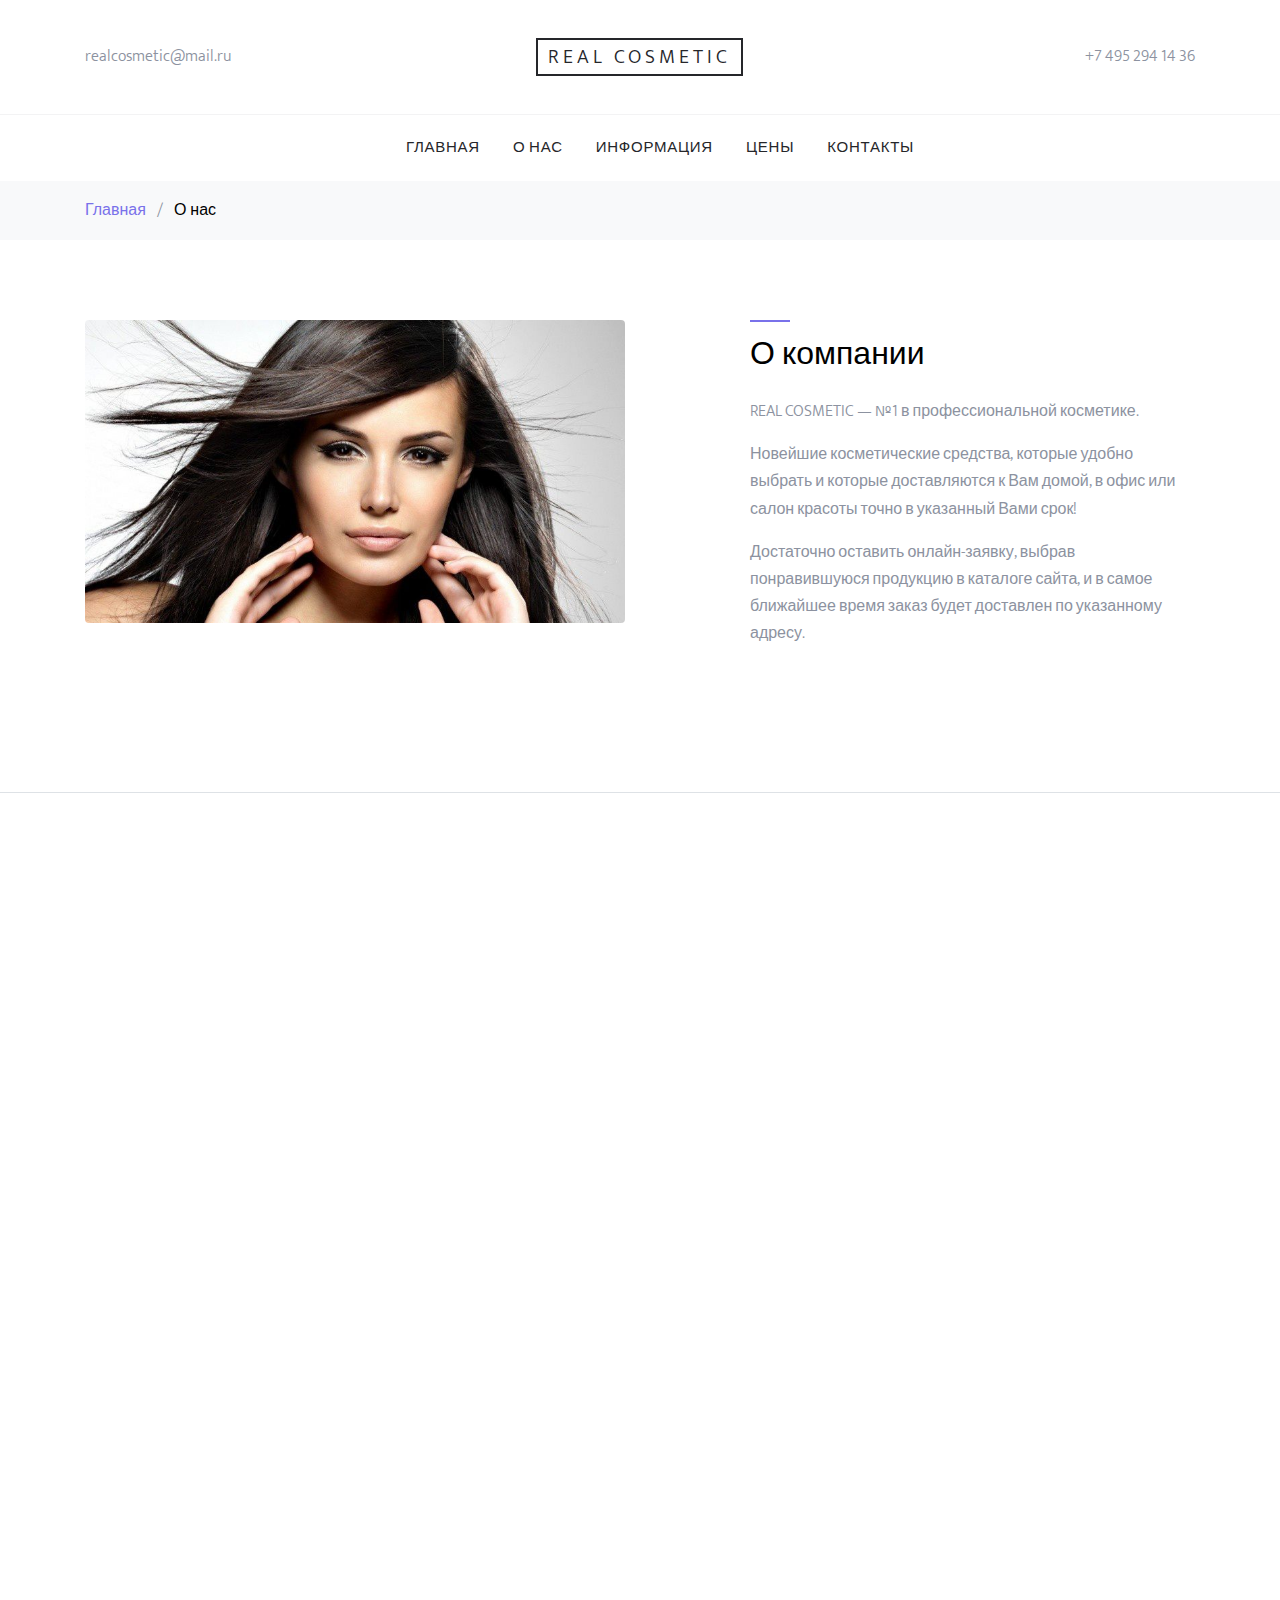
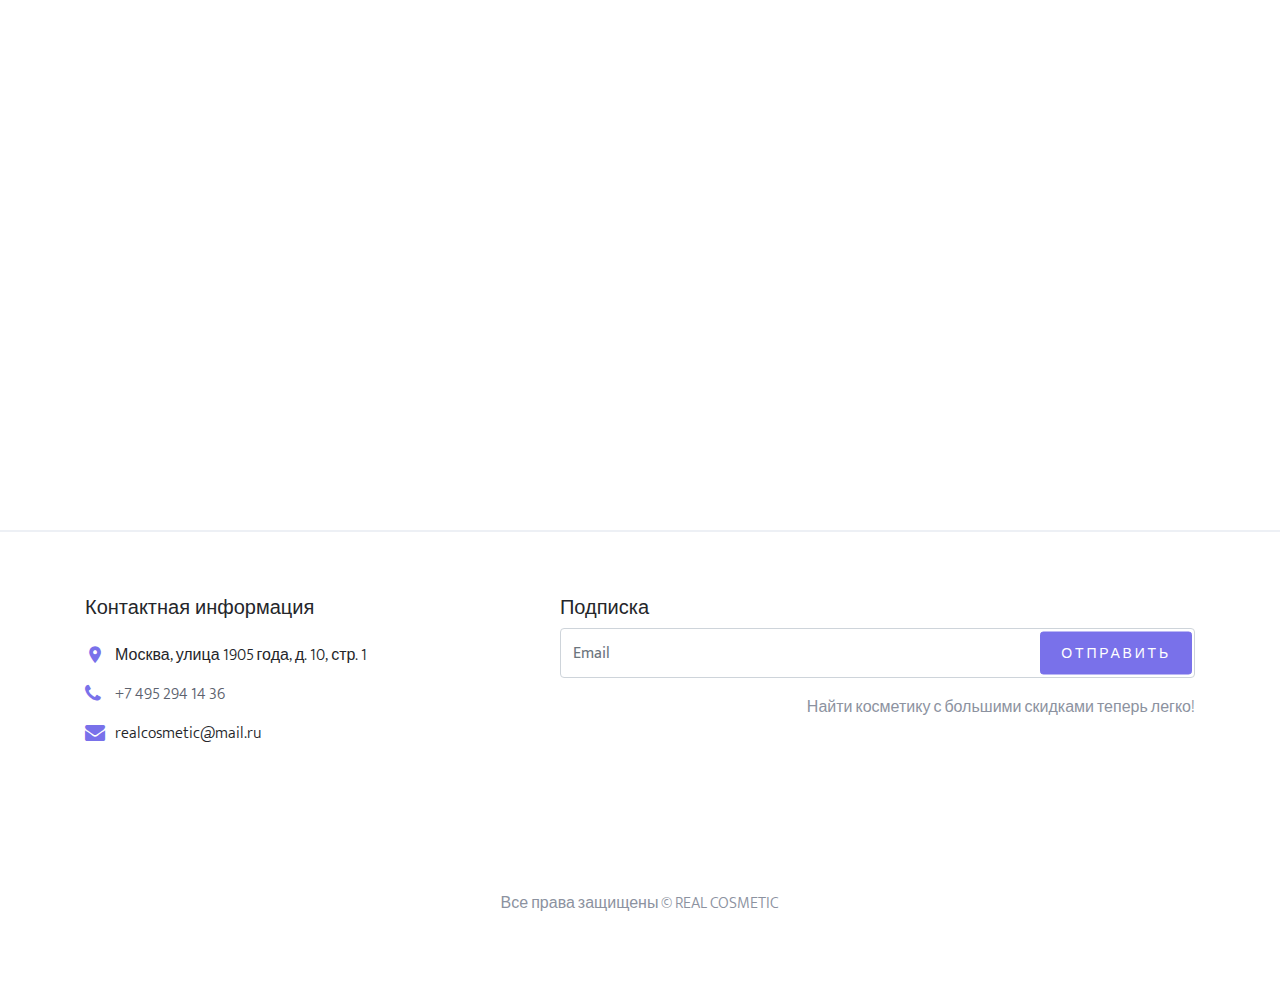
==== commit f54c5c90: "finish" ====
--- a/about.html
+++ b/about.html
@@ -67,6 +67,7 @@
               <a class="active" href="about.html">О нас</a>
             </li>
             <li><a href="info.html">Информация</a></li>
+            <li><a href="price.html">Цены</a></li>
             <li><a href="contact.html">Контакты</a></li>
           </ul>
         </div>
@@ -88,7 +89,7 @@
           <div class="col-md-6">
             <div class="block-16">
               <figure>
-                <img src="images/blog_1.jpg" alt="Image placeholder" class="img-fluid rounded">
+                <img src="images/a-1.jpg" alt="Image placeholder" class="img-fluid rounded">
               </figure>
             </div>
           </div>
@@ -129,7 +130,7 @@
           <div class="col-md-6">
             <div class="block-16">
               <figure>
-                <img src="images/blog_1.jpg" alt="Image placeholder" class="img-fluid rounded">
+                <img src="images/a-2.jpg" alt="Image placeholder" class="img-fluid rounded">
               </figure>
             </div>
           </div>
@@ -143,7 +144,7 @@
           <div class="col-md-6">
             <div class="block-16">
               <figure>
-                <img src="images/blog_1.jpg" alt="Image placeholder" class="img-fluid rounded">
+                <img src="images/a-3.jpg" alt="Image placeholder" class="img-fluid rounded">
               </figure>
             </div>
           </div>
@@ -198,7 +199,7 @@
     <footer class="site-footer border-top">
       <div class="container">
         <div class="row">
-          <div class="col-md-6 col-lg-4">
+          <div class="col-md-12 col-lg-4">
             <div class="block-5 mb-5">
               <h3 class="footer-heading mb-4">Контактная информация</h3>
               <ul class="list-unstyled">
@@ -208,14 +209,17 @@
               </ul>
             </div>
           </div>
-          <div class="block-7 col-md-6 col-lg-8">
-            <form action="#" method="post">
+          <div class="col-lg-1">
+          </div>
+          <div class="block-7 col-md-12 col-lg-7">
+            <form>
               <h3 class="footer-heading">Подписка</h3>
               <div class="form-group">
                 <input type="text" class="form-control py-4" id="email_subscribe" placeholder="Email">
-                <input type="submit" class="btn btn-sm btn-primary" value="Отправить">
+                <input type="button" class="btn btn-sm btn-primary" value="Отправить">
               </div>
             </form>
+            <p class="mt-3 text-right">Найти косметику с большими скидками теперь легко!</p>
           </div>
         </div>
         <div class="row pt-5 mt-5 text-center">
--- a/css/style.css
+++ b/css/style.css
@@ -19,6 +19,10 @@
   transition: .3s all ease; }
   a:hover {
     text-decoration: none; }
+
+tr {
+  border-top: 1px solid #edf0f5;
+}
 
 .text-black {
   color: #000; }
